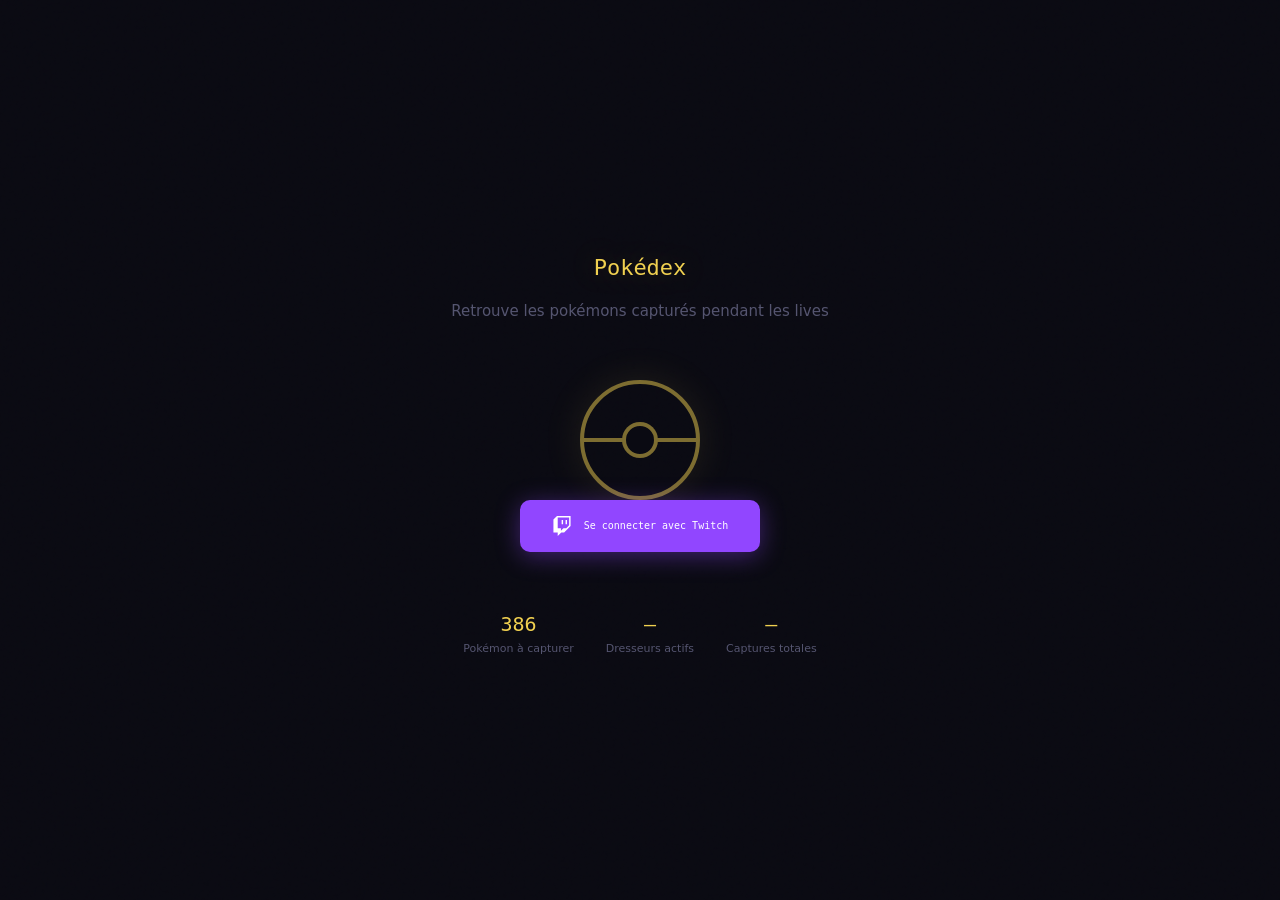
==== Pokedex/index.html @ dbf0b91d "feat: ajoute l'onglet Zarbidex Bouton `#pokédex-toggle-unown`, caché par défaut : `syncPokedexMode()" ====
<!DOCTYPE html>
<html lang="fr">
<head>
  <meta charset="UTF-8">
  <meta name="viewport" content="width=device-width, initial-scale=1.0">
  <meta http-equiv="Content-Security-Policy" content="
    default-src 'none';
    script-src 'self';
    style-src 'self' 'unsafe-inline' https://fonts.googleapis.com;
    font-src https://fonts.gstatic.com;
    img-src 'self' data: https://raw.githubusercontent.com https://archives.bulbagarden.net https://*.jtvnw.net;
    connect-src 'self' https://api.twitch.tv https://id.twitch.tv https://jgzjwhubabsnvccjzbau.supabase.co https://pokeapi.co;
    base-uri 'none';
    form-action 'none';
  ">
  <meta name="referrer" content="no-referrer">

  <title>PokéTwitch — Pokédex</title>
  <link href="https://fonts.googleapis.com/css2?family=Press+Start+2P&family=DM+Sans:wght@400;500;600&display=swap" rel="stylesheet">
  <link rel="stylesheet" href="pokedex.css">
</head>
<body>

  <!-- ─── LOADING ─────────────────────────────── -->
  <div id="loading" class="show">
    <div class="pokeball-deco"></div>
    <div class="loading-text">Chargement...</div>
  </div>

  <!-- ─── LANDING ─────────────────────────────── -->
  <div id="page-landing">
    <div class="landing-logo">Pokédex</div>
    <div class="landing-sub">Retrouve les pokémons capturés pendant les lives</div>
    <div class="pokeball-deco"></div>
    <a id="btn-login" href="#" class="btn-twitch">
      <svg viewBox="0 0 24 24" fill="currentColor"><path d="M11.571 4.714h1.715v5.143H11.57zm4.715 0H18v5.143h-1.714zM6 0L1.714 4.286v15.428h5.143V24l4.286-4.286h3.428L22.286 12V0zm14.571 11.143l-3.428 3.428h-3.429l-3 3v-3H6.857V1.714h13.714z"/></svg>
      Se connecter avec Twitch
    </a>
    <div class="landing-stats">
      <div class="stat-item"><span class="stat-num">386</span><div class="stat-label">Pokémon à capturer</div></div>
      <div class="stat-item"><span class="stat-num" id="stat-trainers">—</span><div class="stat-label">Dresseurs actifs</div></div>
      <div class="stat-item"><span class="stat-num" id="stat-captures">—</span><div class="stat-label">Captures totales</div></div>
    </div>
  </div>

  <!-- ─── POKÉDEX ──────────────────────────────── -->
  <div id="page-pokedex">

    <header class="header">
      <div class="header-inner">
        <nav class="header-nav">
          <button class="nav-btn" id="back-to-me-btn" style="display:none"> ← Mon Pokédex </button>
          <button class="nav-btn active" data-page="pokedex">Pokédex</button>
          <button class="nav-btn" data-page="communauté">Communauté</button>
          <button class="nav-btn" data-page="stats">Statistiques</button>
          <button class="nav-btn" data-page="classements">Classements</button>

          <button class="nav-btn" data-page="dresseurs">Dresseurs</button>
        </nav>
        <div class="header-user">
          <img class="header-avatar" id="user-avatar" src="" alt="">
          <span class="header-username" id="user-name"></span>
          <button class="btn-logout" id="btn-logout">Déconnexion</button>
        </div>
      </div>
    </header>

    <!-- Vue Pokédex -->
    <div id="view-pokedex">
      <div class="pokedex-view-toggle">
        <button class="toggle-btn active" id="pokédex-toggle-normal" data-toggle="normal">Pokédex</button>
        <button class="toggle-btn" id="pokédex-toggle-mega" data-toggle="mega">Megadex <img src="https://archives.bulbagarden.net/media/upload/c/cd/Mega_Evolution_key_stone_icon.png" alt="Keystone" class="keystone-icon" style="display:inline-block; width:16px; height:16px; margin-left:4px; vertical-align:middle;"></button>
        <!-- Révélé par syncPokedexMode() uniquement si le dresseur possède au moins un Zarbi.
             Le libellé est écrit en alphabet Zarbi, monté par renderUnownWords() ;
             aria-label porte le texte lisible pour les lecteurs d'écran. -->
        <button class="toggle-btn" id="pokédex-toggle-unown" data-toggle="unown" style="display:none"
                aria-label="Zarbidex" title="Zarbidex">
          <span class="unown-word" data-unown-word="zarbidex" aria-hidden="true"></span>
        </button>
      </div>
      <div class="progress-bar-wrap">
        <div class="progress-inner">
          <div class="progress-track"><div class="progress-fill" id="progress-fill" style="width:0%"></div></div>
          <span class="progress-count" id="progress-count">0 / 386</span>
          <button class="progress-toggle" id="progress-toggle" type="button" aria-expanded="false" title="Afficher le détail par génération"><span>Détails</span><i></i></button>
        </div>
        <div class="generation-progress-panel" id="generation-progress-panel" style="display:none"></div>
      </div>
      <div class="generation-filters">
        <div class="generation-filters-inner">
          <span class="generation-filter-label">Génération</span>
          <button class="gen-filter-btn active" data-gen-filter="all">Toutes</button>
          <button class="gen-filter-btn" data-gen-filter="1">Gen 1</button>
          <button class="gen-filter-btn" data-gen-filter="2">Gen 2</button>
          <button class="gen-filter-btn" data-gen-filter="3">Gen 3</button>
        </div>
      </div>
      <div class="filters">
        <div class="filters-inner">
          <button class="filter-btn active" data-filter="all">Tous</button>
          <button class="filter-btn" data-filter="captured">Capturés</button>
          <button class="filter-btn f-commun" data-filter="commun">★ Commun</button>
          <button class="filter-btn f-peucommun" data-filter="peuCommun">★★ Peu commun</button>
          <button class="filter-btn f-rare" data-filter="rare">★★★ Rare</button>
          <button class="filter-btn f-epique" data-filter="epique">★★★★ Épique</button>
          <button class="filter-btn f-fabuleux" data-filter="fabuleux">★★★★★ Fabuleux</button>
          <button class="filter-btn f-legendaire" data-filter="legendaire">★★★★★★ Légendaire</button>
          <button class="filter-btn f-shiny" data-filter="shiny">✨ Shiny</button>
          <input class="filter-search" id="filter-search" type="text" placeholder="Rechercher...">
        </div>
      </div>
      <div class="pokedex-grid" id="pokedex-grid"></div>
    </div>

    <!-- Vue Communauté -->
    <div id="view-community" style="display:none">

      <div class="progress-bar-wrap">
        <div class="progress-inner">
          <div class="progress-track"><div class="progress-fill" id="community-progress-fill" style="width:0%"></div></div>
          <span class="progress-count" id="community-progress-count">0 / 386</span>
          <button class="progress-toggle" id="community-progress-toggle" type="button" aria-expanded="false" title="Afficher le détail par génération"><span>Détails</span><i></i></button>
        </div>
        <div class="generation-progress-panel" id="community-generation-progress-panel" style="display:none"></div>
      </div>

      <div class="generation-filters">
        <div class="generation-filters-inner">
          <span class="generation-filter-label">Génération</span>
          <button class="gen-filter-btn active" data-community-gen="all">Toutes</button>
          <button class="gen-filter-btn" data-community-gen="1">Gen 1</button>
          <button class="gen-filter-btn" data-community-gen="2">Gen 2</button>
          <button class="gen-filter-btn" data-community-gen="3">Gen 3</button>
        </div>
      </div>

      <div class="filters">
        <div class="filters-inner">
          <button class="filter-btn active" data-community-filter="all">Tous</button>
          <button class="filter-btn" data-community-filter="captured">Capturés</button>
          <button class="filter-btn f-commun" data-community-filter="commun">★ Commun</button>
          <button class="filter-btn f-peucommun" data-community-filter="peuCommun">★★ Peu commun</button>
          <button class="filter-btn f-rare" data-community-filter="rare">★★★ Rare</button>
          <button class="filter-btn f-epique" data-community-filter="epique">★★★★ Épique</button>
          <button class="filter-btn f-fabuleux" data-community-filter="fabuleux">★★★★★ Fabuleux</button>
          <button class="filter-btn f-legendaire" data-community-filter="legendaire">★★★★★★ Légendaire</button>
          <button class="filter-btn f-shiny" data-community-filter="shiny">✨ Shiny</button>
          <input class="filter-search" id="community-filter-search" type="text" placeholder="Rechercher...">
        </div>
      </div>

      <div class="pokedex-grid" id="community-grid"></div>
    </div>

    <!-- Vue Stats -->
    <div id="view-stats" style="display:none">
      <div class="stats-dashboard">

        <!-- Ligne 1 : chiffres clés -->
        <div class="sdash-kpi-row">
          <div class="sdash-kpi" id="kpi-captured">
            <div class="sdash-kpi-num" id="kpi-captured-num">—</div>
            <div class="sdash-kpi-label">Pokémon capturés</div>
          </div>
          <div class="sdash-kpi" id="kpi-pct">
            <div class="sdash-kpi-num" id="kpi-pct-num">—</div>
            <div class="sdash-kpi-label">Pokedex</div>
          </div>
          <div class="sdash-kpi" id="kpi-shiny">
            <div class="sdash-kpi-num shiny-color" id="kpi-shiny-num">—</div>
            <div class="sdash-kpi-label">✨ Shinies</div>
          </div>
          <div class="sdash-kpi" id="kpi-trainers-dash">
            <div class="sdash-kpi-num" id="kpi-trainers-num">—</div>
            <div class="sdash-kpi-label">Dresseurs</div>
          </div>
        </div>

        <!-- Ligne 2 : répartition par rareté + pokémon les plus capturés -->
        <div class="sdash-row-2">

          <div class="sdash-panel">
            <div class="sdash-panel-header">
              <div class="sdash-panel-title">Pokémon capturés par la communauté</div>
              <div class="sdash-gen-tabs">
                <button class="sdash-gen-tab active" data-rarity-gen="all">Tous</button>
                <button class="sdash-gen-tab" data-rarity-gen="1">Gen 1</button>
                <button class="sdash-gen-tab" data-rarity-gen="2">Gen 2</button>
                <button class="sdash-gen-tab" data-rarity-gen="3">Gen 3</button>
              </div>
            </div>
            <div class="sdash-rarity-list" id="sdash-rarity-list"></div>
          </div>

          <div class="sdash-panel">
            <div class="sdash-panel-header">
              <div class="sdash-panel-title">Pokémon les plus capturés</div>
              <div class="sdash-gen-tabs">
                <button class="sdash-gen-tab active" data-top-gen="all">Tous</button>
                <button class="sdash-gen-tab" data-top-gen="1">Gen 1</button>
                <button class="sdash-gen-tab" data-top-gen="2">Gen 2</button>
                <button class="sdash-gen-tab" data-top-gen="3">Gen 3</button>
              </div>
            </div>
            <div class="sdash-top-list" id="sdash-top-pokemon"></div>
          </div>
        </div>
        <!-- Ligne 3 : progression par génération -->
        <div class="sdash-panel sdash-panel-full">
          <div class="sdash-panel-title">Progression de la communauté</div>
          <div class="sdash-gen-bars" id="sdash-gen-bars"></div>
        </div>

      </div>
    </div>

    <!-- Vue Classements -->
    <div id="view-rank" style="display:none">
      <div class="stats-page">
        <div class="ranking-section">
          <div class="ranking-header">
            <h2 class="ranking-title">Complétion</h2>
            <div class="rank-tab" aria-label="Filtrer le classement par génération">
              <button class="rank-tab-btn active" data-stats-gen="all">Total</button>
              <button class="rank-tab-btn" data-stats-gen="1">Gen 1</button>
              <button class="rank-tab-btn" data-stats-gen="2">Gen 2</button>
              <button class="rank-tab-btn" data-stats-gen="3">Gen 3</button>
            </div>
          </div>
          <div class="ranking-list" id="rank-completion"></div>
        </div>
        <div class="ranking-section">
          <div class="ranking-header">
            <h2 class="ranking-title">Meilleurs dresseurs</h2>
            <div class="rank-tab" aria-label="Filtrer les meilleurs dresseurs par génération">
              <button class="rank-tab-btn active" data-first-gen="all">Total</button>
              <button class="rank-tab-btn" data-first-gen="1">Gen 1</button>
              <button class="rank-tab-btn" data-first-gen="2">Gen 2</button>
              <button class="rank-tab-btn" data-first-gen="3">Gen 3</button>
            </div>
          </div>
          <div class="ranking-list" id="sdash-first-capturers"></div>
        </div>
      </div>
    </div>

    <!-- Vue Dresseurs -->
    <div id="view-admin" style="display:none">
      <div class="admin-page">
        <h2 class="ranking-title">Dresseurs</h2>
        <input class="admin-search" id="admin-search" type="text" placeholder="Rechercher un dresseur...">
        <div class="admin-topbar">
          <div class="admin-current" id="admin-current"></div>
        </div>
        <div class="admin-list" id="admin-list"></div>
      </div>
    </div>

  </div>

  <!-- ─── MODAL ────────────────────────────────── -->
  <div class="modal-overlay" id="modal-overlay">
    <div class="modal">
      <button class="modal-close" id="modal-close">✕</button>
      <img class="modal-sprite" id="modal-sprite" src="" alt="">
      <div class="modal-name" id="modal-name"></div>
      <div class="modal-number" id="modal-number"></div>
      <div class="modal-badges" id="modal-badges"></div>
      <div id="modal-info"></div>
    </div>
  </div>

  <script src="pokedex.js"></script>
</body>
</html>
---- Pokedex/pokedex.css ----
/* ════════════════════════════════════════════════
   VARIABLES & RESET
════════════════════════════════════════════════ */
@import url('https://fonts.googleapis.com/css2?family=Press+Start+2P&family=DM+Sans:wght@400;500;600;700&display=swap');

:root {
  --bg:             #0a0a12;
  --bg2:            #111120;
  --bg3:            #1a1a2e;
  --border:         rgba(240,208,80,0.15);
  --gold:           #f0d050;
  --gold-dim:       rgba(240,208,80,0.5);
  --text:           #e8e8f0;
  --muted:          #555570;
  --commun:         #ffffff;
  --peucommun:      #6dff6d;
  --rare:           #6db5ff;
  --epique:         #e040fb;
  --fabuleux:       #fa73ff;
  --legendaire:     #ffd700;
  --shiny:          #00e5ff;
  --card-size:      96px;
  --radius:         10px;

  /* Glows par tier */
  --glow-commun:    0 0 8px rgba(240,240,240,0.08);
  --glow-peucommun: 0 0 12px rgba(109,255,109,0.25);
  --glow-rare:      0 0 14px rgba(109,181,255,0.3);
  --glow-epique:    0 0 18px rgba(224,64,251,0.35);
  --glow-fabuleux:  0 0 22px rgba(250,115,255,0.4);
  --glow-legendaire:0 0 26px rgba(240,208,80,0.5);
  --glow-shiny:     0 0 16px rgba(0,229,255,0.35);

  --header-height:  64px;
  --ease-out:       cubic-bezier(0.22, 1, 0.36, 1);
  --ease-spring:    cubic-bezier(0.34, 1.56, 0.64, 1);
}

* { margin: 0; padding: 0; box-sizing: border-box; }

html { scroll-behavior: smooth; }

body {
  background: var(--bg);
  color: var(--text);
  font-family: 'DM Sans', system-ui, -apple-system, sans-serif;
  min-height: 100vh;
  overflow-x: hidden;
  -webkit-font-smoothing: antialiased;
  -moz-osx-font-smoothing: grayscale;
}

/* Texture noisette */
body::before {
  content: '';
  position: fixed;
  inset: 0;
  background-image: url("data:image/svg+xml,%3Csvg viewBox='0 0 256 256' xmlns='http://www.w3.org/2000/svg'%3E%3Cfilter id='n'%3E%3CfeTurbulence type='fractalNoise' baseFrequency='0.9' numOctaves='4' stitchTiles='stitch'/%3E%3C/filter%3E%3Crect width='100%25' height='100%25' filter='url(%23n)' opacity='0.04'/%3E%3C/svg%3E");
  pointer-events: none;
  z-index: 0;
  mix-blend-mode: overlay;
}

/* ─── Scrollbar personalisée ──────────────────── */
::-webkit-scrollbar { width: 8px; height: 8px; }
::-webkit-scrollbar-track { background: var(--bg); border-radius: 4px; }
::-webkit-scrollbar-thumb { background: var(--muted); border-radius: 4px; border: 2px solid var(--bg); }
::-webkit-scrollbar-thumb:hover { background: var(--gold-dim); }

/* ════════════════════════════════════════════════
   LOADING
════════════════════════════════════════════════ */
#loading {
  display: none;
  position: fixed;
  inset: 0;
  background: var(--bg);
  z-index: 300;
  align-items: center;
  justify-content: center;
  flex-direction: column;
  gap: 32px;
}
#loading.show { display: flex; }

.loading-text {
  font-family: 'Press Start 2P', monospace;
  font-size: 10px;
  color: var(--gold);
  letter-spacing: 2px;
  animation: blink 1.4s steps(1) infinite;
}

@keyframes blink {
  0%,100% { opacity: 1; }
  50%      { opacity: 0; }
}

/* ════════════════════════════════════════════════
   POKEBALL DÉCO (améliorée)
════════════════════════════════════════════════ */
.pokeball-deco {
  width: 120px;
  height: 120px;
  border-radius: 50%;
  border: 4px solid var(--gold-dim);
  position: relative;
  margin: 0 auto;
  box-shadow: 0 0 40px rgba(240,208,80,0.1);
}
.pokeball-deco::before {
  content: '';
  position: absolute;
  top: 50%; left: 0; right: 0;
  height: 4px;
  background: var(--gold-dim);
  transform: translateY(-50%);
}
.pokeball-deco::after {
  content: '';
  position: absolute;
  top: 50%; left: 50%;
  transform: translate(-50%, -50%);
  width: 28px; height: 28px;
  border-radius: 50%;
  background: var(--bg);
  border: 4px solid var(--gold-dim);
  transition: background .3s;
}

/* Pokeball animée dans le loading */
#loading .pokeball-deco {
  animation: spinSlow 2s ease-in-out infinite, pokeballBounce 1.5s ease-in-out infinite;
}
#loading .pokeball-deco::after {
  animation: btnPulse .6s ease-in-out infinite alternate;
}

@keyframes spinSlow {
  0%,100% { transform: rotate(0deg); }
  50%      { transform: rotate(360deg); }
}
@keyframes pokeballBounce {
  0%,100% { transform: translateY(0); }
  50%      { transform: translateY(-10px); }
}
@keyframes btnPulse {
  from { background: var(--bg); border-color: var(--gold); }
  to   { background: var(--gold); border-color: var(--gold); }
}

/* ════════════════════════════════════════════════
   LANDING
════════════════════════════════════════════════ */
#page-landing {
  min-height: 100vh;
  display: flex;
  flex-direction: column;
  align-items: center;
  justify-content: center;
  position: relative;
  padding: 40px 20px;
}

.landing-logo {
  font-family: 'Press Start 2P', monospace;
  font-size: clamp(14px, 3vw, 22px);
  color: var(--gold);
  text-align: center;
  line-height: 2;
  margin-bottom: 12px;
  position: relative;
  text-shadow: 0 0 30px rgba(240,208,80,0.3);
  animation: logoFloat 4s ease-in-out infinite;
}

@keyframes logoFloat {
  0%,100% { transform: translateY(0); }
  50%      { transform: translateY(-6px); }
}

.landing-sub {
  font-size: 15px;
  color: var(--muted);
  text-align: center;
  margin-bottom: 60px;
  position: relative;
}

.btn-twitch {
  display: inline-flex;
  align-items: center;
  gap: 12px;
  padding: 16px 32px;
  background: #9146ff;
  color: #fff;
  border: none;
  border-radius: var(--radius);
  font-family: 'Press Start 2P', monospace;
  font-size: 10px;
  cursor: pointer;
  text-decoration: none;
  position: relative;
  transition: transform .15s, box-shadow .15s;
  box-shadow: 0 4px 24px rgba(145,70,255,0.4);
}
.btn-twitch:hover {
  transform: translateY(-2px);
  box-shadow: 0 8px 32px rgba(145,70,255,0.6);
}
.btn-twitch svg { width: 20px; height: 20px; flex-shrink: 0; }

.landing-stats {
  display: flex;
  gap: 32px;
  margin-top: 60px;
  position: relative;
}
.stat-item { text-align: center; }
.stat-num {
  font-family: 'Press Start 2P', monospace;
  font-size: 20px;
  color: var(--gold);
  display: block;
}
.stat-label {
  font-size: 11px;
  color: var(--muted);
  margin-top: 6px;
}

/* ════════════════════════════════════════════════
   POKEBEX PAGE
════════════════════════════════════════════════ */
#page-pokedex { display: none; min-height: 100vh; animation: fadeInPage .4s ease-out; }
@keyframes fadeInPage { from { opacity:0; transform: translateY(6px); } to { opacity:1; transform: translateY(0); } }

/* ─── Header ─────────────────────────────────── */
.header {
  background: rgba(10,10,18,0.95);
  border-bottom: 1px solid var(--border);
  backdrop-filter: blur(12px) saturate(1.2);
  -webkit-backdrop-filter: blur(12px) saturate(1.2);
  position: sticky;
  top: 0;
  z-index: 100;
  padding: 0 24px;
  transition: box-shadow .3s;
}
.header.scrolled { box-shadow: 0 4px 24px rgba(0,0,0,0.4); }
.header-inner {
  max-width: 1400px;
  margin: 0 auto;
  display: flex;
  align-items: center;
  gap: 12px;
  height: var(--header-height);
}

/* Logo/home */
.header-logo {
  font-family: 'Press Start 2P', monospace;
  font-size: 8px;
  color: var(--gold);
  white-space: nowrap;
  cursor: pointer;
  padding: 8px 0;
  transition: opacity .2s;
}
.header-logo:hover { opacity: .8; }

/* Nav */
.header-nav {
  display: flex;
  gap: 4px;
  margin: 0 auto;
}
.nav-btn {
  background: none;
  border: none;
  color: var(--muted);
  font-family: 'Press Start 2P', monospace;
  font-size: 7.5px;
  letter-spacing: 0.4px;
  padding: 8px 14px;
  border-radius: var(--radius);
  cursor: pointer;
  transition: color .15s, background .15s, box-shadow .15s;
  position: relative;
  white-space: nowrap;
}
.nav-btn:hover { color: var(--text); background: rgba(255,255,255,0.03); }
.nav-btn.active {
  color: var(--gold);
  background: rgba(240,208,80,0.06);
  box-shadow: 0 0 0 1px rgba(240,208,80,0.15);
}
.nav-btn#back-to-me-btn {
  color: var(--text);
  border: 1px dashed rgba(255,255,255,0.1);
  padding: 7px 12px;
}
.nav-btn#back-to-me-btn:hover { border-style: solid; border-color: var(--gold-dim); }

/* User */
.header-user {
  display: flex;
  align-items: center;
  gap: 10px;
  margin-left: auto;
}
.header-avatar {
  width: 32px; height: 32px;
  border-radius: 50%;
  border: 2px solid var(--gold-dim);
  transition: border-color .2s, box-shadow .2s;
}
.header-avatar:hover { border-color: var(--gold); box-shadow: 0 0 8px var(--gold-dim); }
.header-username {
  font-family: 'Press Start 2P', monospace;
  font-size: 7.5px;
  color: var(--text);
  max-width: 140px;
  overflow: hidden;
  text-overflow: ellipsis;
  white-space: nowrap;
}
.btn-logout {
  background: none;
  border: 1px solid rgba(255,255,255,0.1);
  color: var(--muted);
  padding: 5px 10px;
  border-radius: 4px;
  font-size: 11px;
  cursor: pointer;
  transition: all .2s;
  font-family: 'DM Sans', sans-serif;
}
.btn-logout:hover { border-color: rgba(255,255,255,0.25); color: var(--text); }

/* ─── Pokédex Toggle ──────────────────────────── */
.pokedex-view-toggle {
  display: flex;
  gap: 8px;
  padding: 16px 24px 0;
  justify-content: center;
}

.toggle-btn {
  padding: 8px 20px;
  background: var(--bg2);
  border: 1px solid rgba(240,208,80,0.2);
  border-radius: 8px;
  color: var(--muted);
  font-size: 13px;
  font-weight: 500;
  cursor: pointer;
  transition: all .2s;
}

.toggle-btn:hover {
  border-color: rgba(240,208,80,0.4);
  color: var(--text);
}

.toggle-btn.active {
  background: rgba(240,208,80,0.1);
  border-color: var(--gold);
  color: var(--gold);
  box-shadow: 0 0 12px rgba(240,208,80,0.1);
}

/* ─── Progress ───────────────────────────────── */
.progress-bar-wrap {
  background: var(--bg2);
  border-bottom: 1px solid var(--border);
  padding: 14px 24px;
}
.progress-inner {
  max-width: 1400px;
  margin: 0 auto;
  display: flex;
  align-items: center;
  gap: 16px;
}
.progress-track {
  flex: 1;
  height: 8px;
  background: var(--bg3);
  border-radius: 4px;
  overflow: hidden;
  border: 1px solid rgba(255,255,255,0.04);
}
.progress-fill {
  height: 100%;
  background: linear-gradient(90deg, var(--gold), #ffaa00);
  border-radius: 4px;
  transition: width .8s var(--ease-out);
}
.progress-fill.shiny-grad {
  background: linear-gradient(90deg, #00e5ff, var(--gold), #ffaa00);
  background-size: 200% 100%;
  animation: shimmerBar 2s linear infinite;
}
@keyframes shimmerBar {
  0% { background-position: 200% 0; }
  100% { background-position: -200% 0; }
}
.progress-count {
  font-family: 'Press Start 2P', monospace;
  font-size: 7px;
  color: var(--muted);
  white-space: nowrap;
}

/* ─── Filters ────────────────────────────────── */
.filters {
  padding: 12px 24px;
  background: var(--bg);
  border-bottom: 1px solid var(--border);
  position: sticky;
  top: var(--header-height);
  z-index: 90;
}
.filters-inner {
  max-width: 1400px;
  margin: 0 auto;
  display: flex;
  align-items: center;
  gap: 8px;
  overflow-x: auto;
  -webkit-overflow-scrolling: touch;
  scrollbar-width: none;
  padding-bottom: 2px;
}
.filters-inner::-webkit-scrollbar { display: none; }

.filter-btn {
  padding: 6px 14px;
  border-radius: 999px;
  border: 1px solid rgba(255,255,255,0.06);
  background: none;
  color: var(--muted);
  font-size: 11px;
  cursor: pointer;
  transition: all .2s;
  font-family: 'DM Sans', sans-serif;
  white-space: nowrap;
  flex-shrink: 0;
  font-weight: 500;
}
.filter-btn:hover { border-color: rgba(255,255,255,0.15); color: var(--text); }
.filter-btn.active { border-color: var(--gold); color: var(--gold); background: rgba(240,208,80,0.06); }
.filter-btn.f-commun.active     { border-color: var(--commun);     color: var(--commun);     background: rgba(255,255,255,0.06); }
.filter-btn.f-peucommun.active  { border-color: var(--peucommun);  color: var(--peucommun);  background: rgba(76,175,80,0.06); }
.filter-btn.f-rare.active       { border-color: var(--rare);       color: var(--rare);       background: rgba(33,150,243,0.06); }
.filter-btn.f-epique.active     { border-color: var(--epique);     color: var(--epique);     background: rgba(224,64,251,0.06); }
.filter-btn.f-fabuleux.active   { border-color: var(--fabuleux);  color: var(--fabuleux);  background: rgba(250,115,255,0.06); }
.filter-btn.f-legendaire.active { border-color: var(--legendaire); color: var(--legendaire); background: rgba(240,208,80,0.06); }
.filter-btn.f-shiny.active      { border-color: var(--shiny);      color: var(--shiny);      background: rgba(0,229,255,0.06); box-shadow: 0 0 10px rgba(0,229,255,0.15); }

.filter-search {
  margin-left: auto;
  background: var(--bg2);
  border: 1px solid rgba(255,255,255,0.06);
  color: var(--text);
  padding: 7px 14px;
  border-radius: 999px;
  font-size: 13px;
  font-family: 'DM Sans', sans-serif;
  outline: none;
  width: 200px;
  transition: border-color .2s, box-shadow .2s;
  flex-shrink: 0;
}
.filter-search:focus { border-color: var(--gold-dim); box-shadow: 0 0 0 3px rgba(240,208,80,0.08); }
.filter-search::placeholder { color: var(--muted); }

/* ─── Grid ───────────────────────────────────── */
.pokedex-grid {
  max-width: 1400px;
  margin: 24px auto;
  padding: 0 24px 80px;
  display: grid;
  grid-template-columns: 1fr;
}

/* ─── Card ───────────────────────────────────── */
.poke-card {
  background: var(--bg2);
  border: 1px solid rgba(255,255,255,0.04);
  border-radius: var(--radius);
  padding: 10px 8px 8px;
  display: flex;
  flex-direction: column;
  align-items: center;
  gap: 5px;
  cursor: pointer;
  transition: transform .25s var(--ease-spring), border-color .25s, box-shadow .25s;
  position: relative;
  overflow: hidden;
  will-change: transform;
}
.poke-card::before {
  content:'';
  position: absolute;
  inset: 1px;
  border-radius: 8px;
  opacity: 0;
  transition: opacity .3s;
  pointer-events: none;
}
.poke-card:hover {
  transform: translateY(-5px) scale(1.02);
  border-color: rgba(240,208,80,0.2);
  box-shadow: 0 12px 32px rgba(0,0,0,0.4), 0 0 40px rgba(240,208,80,0.05);
}
.poke-card.captured:hover { border-color: var(--gold-dim); box-shadow: 0 12px 32px rgba(0,0,0,0.45), 0 0 40px rgba(240,208,80,0.08); }

/* Tier-specific glows */
.poke-card.r-commun:hover         { box-shadow: 0 12px 32px rgba(0,0,0,0.45), var(--glow-commun); }
.poke-card.r-peuCommun:hover      { box-shadow: 0 12px 32px rgba(0,0,0,0.45), var(--glow-peucommun); border-color: rgba(109,255,109,0.3); }
.poke-card.r-rare:hover           { box-shadow: 0 12px 32px rgba(0,0,0,0.45), var(--glow-rare); border-color: rgba(109,181,255,0.3); }
.poke-card.r-epique:hover         { box-shadow: 0 12px 32px rgba(0,0,0,0.45), var(--glow-epique); border-color: rgba(224,64,251,0.35); }
.poke-card.r-fabuleux:hover       { box-shadow: 0 12px 32px rgba(0,0,0,0.45), var(--glow-fabuleux); border-color: rgba(250,115,255,0.35); }
.poke-card.r-legendaire:hover     { box-shadow: 0 12px 32px rgba(0,0,0,0.45), var(--glow-legendaire); border-color: rgba(240,208,80,0.35); }
/* ── Aura Shiny ──────────────────────────────── */
.poke-card.shiny-card {
  border: 1px solid rgba(0, 229, 255, 0.3) !important;
  box-shadow: 0 0 18px rgba(0, 229, 255, 0.12);
  position: relative;
}
.poke-card.shiny-card::after {
  content: '';
  position: absolute;
  inset: -1px;
  border-radius: var(--radius);
  background: linear-gradient(145deg, rgba(0,229,255,0.06) 0%, transparent 55%);
  pointer-events: none;
}
.poke-card.shiny-card:hover { box-shadow: 0 12px 32px rgba(0,0,0,0.45), var(--glow-shiny); border-color: rgba(0,229,255,0.5) !important; }

/* ── Aura Mega ────────────────────────────── */
.poke-card.mega-card {
  border: 1px solid rgba(160, 80, 255, 0.3) !important;
  box-shadow: 0 0 18px rgba(160, 80, 255, 0.12);
  position: relative;
}
.poke-card.mega-card::after {
  content: '';
  position: absolute;
  inset: -1px;
  border-radius: var(--radius);
  background: linear-gradient(145deg, rgba(160,80,255,0.06) 0%, transparent 55%);
  pointer-events: none;
}
.poke-card.mega-card:hover { box-shadow: 0 12px 32px rgba(0,0,0,0.45), 0 0 16px rgba(160,80,255,0.35); border-color: rgba(160,80,255,0.5) !important; }

/* Sprite */
.poke-sprite-wrap {
  width: var(--card-size);
  height: var(--card-size);
  display: flex;
  align-items: center;
  justify-content: center;
  position: relative;
}
.poke-sprite {
  width: 100%; height: 100%;
  object-fit: contain;
  transition: filter .3s, transform .3s var(--ease-spring);
  -webkit-user-drag: none;
  user-select: none;
}
.poke-card:not(.captured) .poke-sprite {
  filter: brightness(0) opacity(0.2);
}
.poke-card.captured .poke-sprite {
  filter: drop-shadow(0 2px 8px rgba(0,0,0,0.5));
}
.poke-card:hover .poke-sprite { transform: scale(1.08); }


.poke-number {
  font-family: 'Press Start 2P', monospace;
  font-size: 6.5px;
  color: var(--muted);
  letter-spacing: 1px;
}
.poke-name {
  font-size: 11px;
  font-weight: 600;
  color: var(--text);
  text-align: center;
  white-space: nowrap;
  overflow: hidden;
  text-overflow: ellipsis;
  width: 100%;
  padding: 0 4px;
}
.poke-card:not(.captured) .poke-name { color: var(--muted); font-style: italic; }

.poke-date {
  font-size: 9px;
  color: var(--muted);
  text-align: center;
  letter-spacing: .2px;
}

/* ─── Badges Mega/Shiny ──────────────────────── */
.poke-badges {
  display: flex;
  align-items: center;
  gap: 4px;
  margin-top: 2px;
  min-height: 18px;
  justify-content: center;
}

.poke-badge {
  font-size: 10px;
  padding: 2px 6px;
  border-radius: 3px;
  font-weight: 500;
  white-space: nowrap;
}

.poke-badge.mega-badge {
  background: rgba(160, 80, 255, 0.25);
  color: #d8a7ff;
  border: 1px solid rgba(160, 80, 255, 0.4);
}

.poke-badge.shiny-badge {
  background: rgba(0, 229, 255, 0.25);
  color: #7ffbff;
  border: 1px solid rgba(0, 229, 255, 0.4);
}

/* ─── Modal ──────────────────────────────────── */
.modal-overlay {
  position: fixed;
  inset: 0;
  background: rgba(0,0,0,0.75);
  backdrop-filter: blur(8px) saturate(0.8);
  -webkit-backdrop-filter: blur(8px) saturate(0.8);
  z-index: 200;
  display: flex;
  align-items: center;
  justify-content: center;
  opacity: 0;
  pointer-events: none;
  transition: opacity .25s ease-out;
  padding: 24px;
}
.modal-overlay.open {
  opacity: 1;
  pointer-events: all;
}
.modal {
  background: linear-gradient(180deg, var(--bg2), var(--bg3));
  border: 1px solid var(--border);
  border-radius: 16px;
  padding: 32px;
  width: 380px;
  max-width: 90vw;
  max-height: 85vh;
  overflow-y: auto;
  transform: scale(0.92) translateY(20px);
  transition: transform .35s var(--ease-spring);
  position: relative;
  box-shadow:
    0 24px 64px rgba(0,0,0,0.6),
    0 0 0 1px rgba(240,208,80,0.08);
}
.modal-overlay.open .modal { transform: scale(1) translateY(0); }

.modal-close {
  position: absolute;
  top: 14px; right: 14px;
  width: 32px; height: 32px;
  display: flex;
  align-items: center;
  justify-content: center;
  background: rgba(255,255,255,0.04);
  border: 1px solid rgba(255,255,255,0.08);
  border-radius: 8px;
  color: var(--muted);
  font-size: 16px;
  cursor: pointer;
  transition: all .15s;
  font-family: 'DM Sans', sans-serif;
  line-height: 1;
}
.modal-close:hover { color: var(--text); background: rgba(255,255,255,0.08); border-color: rgba(255,255,255,0.15); }

.modal-sprite {
  width: 160px; height: 160px;
  object-fit: contain;
  display: block;
  margin: 0 auto 16px;
  filter: drop-shadow(0 4px 16px rgba(0,0,0,0.6));
}
.modal-sprite.silhouette { filter: brightness(0) opacity(0.2); }

.modal-name {
  font-family: 'Press Start 2P', monospace;
  font-size: 12px;
  color: var(--gold);
  text-align: center;
  margin-bottom: 6px;
  line-height: 1.6;
}
.modal-number {
  font-size: 11px;
  color: var(--muted);
  text-align: center;
  margin-bottom: 16px;
  letter-spacing: 1px;
}
.modal-badges {
  display: flex;
  gap: 8px;
  justify-content: center;
  flex-wrap: wrap;
  margin-bottom: 20px;
}
.modal-badge {
  padding: 5px 12px;
  border-radius: 6px;
  font-size: 10px;
  font-family: 'Press Start 2P', monospace;
  letter-spacing: .3px;
}
/* Modal badge tiers — replaces inline styles in JS */
.modal-badge-commun     { background: #ffffff22; color: #ffffff; border: 1px solid #ffffff44; }
.modal-badge-peuCommun  { background: #4caf5022; color: #4caf50; border: 1px solid #4caf5044; }
.modal-badge-rare       { background: #2196f322; color: #2196f3; border: 1px solid #2196f344; }
.modal-badge-epique     { background: #e040fb22; color: #e040fb; border: 1px solid #e040fb44; }
.modal-badge-fabuleux   { background: #fa73ff22; color: #fa73ff; border: 1px solid #fa73ff44; }
.modal-badge-legendaire { background: #f0d05022; color: #f0d050; border: 1px solid #f0d05044; }

/* Shiny badge in modal */
.modal-badge-shiny {
  background: rgba(0,229,255,0.1);
  color: #00e5ff;
  border: 1px solid rgba(0,229,255,0.3);
}

/* Mega badge in modal */
.modal-badge-mega {
  background: rgba(160,80,255,0.1);
  color: #d8a7ff;
  border: 1px solid rgba(160,80,255,0.3);
}

/* Card keyboard focus */
.poke-card:focus-visible {
  outline: 2px solid var(--gold);
  outline-offset: 2px;
  transform: translateY(-5px) scale(1.02);
}

.modal-date { text-align: center; font-size: 12px; color: var(--muted); }
.modal-not-captured {
  text-align: center;
  font-family: 'Press Start 2P', monospace;
  font-size: 8px;
  color: var(--muted);
  line-height: 2.5;
  padding: 8px 0;
}

/* ─── Responsive ─────────────────────────────── */
@media (max-width: 600px) {
  :root { --card-size: 80px; }
  .header, .filters, .progress-bar-wrap { padding-left: 16px; padding-right: 16px; }
  .pokedex-grid { padding: 0 16px 60px; gap: 8px; }
  .filter-search { width: 140px; }
}

/* ─── Nav ────────────────────────────────────── */
.header-nav {
  display: flex;
  gap: 2px;
  margin: 0 auto;
  flex: 1;
  justify-content: center;
}

/* ─── Stats page ─────────────────────────────── */
.stats-page {
  max-width: 980px;
  margin: 40px auto;
  padding: 0 32px 80px;
  display: grid;
  grid-template-columns: 1fr;
  gap: 24px;
}
.ranking-section {
  background: var(--bg2);
  border: 1px solid var(--border);
  border-radius: var(--radius);
  padding: 24px;
}
.ranking-header {
  display: flex;
  align-items: center;
  justify-content: space-between;
  gap: 14px;
  margin-bottom: 20px;
  flex-wrap: wrap;
}
.ranking-header .ranking-title { margin-bottom: 0; }
.ranking-title {
  font-family: 'Press Start 2P', monospace;
  font-size: 9px;
  color: var(--gold);
  margin-bottom: 20px;
  line-height: 1.8;
}
.ranking-row {
  display: flex;
  align-items: center;
  gap: 12px;
  padding: 10px 0;
  border-bottom: 1px solid var(--border);
  transition: background .15s, border-color .15s;
  border-radius: 6px;
}
.ranking-row:last-child { border-bottom: none; }
.rank-pos {
  font-family: 'Press Start 2P', monospace;
  font-size: 9px;
  color: var(--muted);
  width: 24px;
  text-align: center;
  flex-shrink: 0;
}
.rank-pos.gold   { color: #ffd700; }
.rank-pos.silver { color: #c0c0c0; }
.rank-pos.bronze { color: #cd7f32; }
.rank-name {
  flex: 1;
  font-size: 13px;
  font-weight: 600;
  color: var(--text);
  white-space: nowrap;
  overflow: hidden;
  text-overflow: ellipsis;
}
.rank-value {
  font-family: 'Press Start 2P', monospace;
  font-size: 9px;
  color: var(--gold);
  flex-shrink: 0;
}

/* ════════════════════════════════════════════════
   STATS
════════════════════════════════════════════════ */

.ranking-section { overflow: hidden; }
.ranking-list { min-height: 260px; }

.stats-loading,
.stats-empty {
  text-align: center;
  color: var(--muted);
  font-family: 'Press Start 2P', monospace;
  font-size: 8px;
  line-height: 2;
  padding: 42px 0;
}

.podium {
  display: flex;
  align-items: flex-end;
  justify-content: center;
  gap: 16px;
  margin: 12px 0 32px;
}

.podium-card {
  width: 132px;
  min-height: 196px;
  background:
    radial-gradient(circle at top, rgba(240,208,80,0.14), transparent 58%),
    linear-gradient(180deg, rgba(255,255,255,0.06), rgba(255,255,255,0.015));
  border: 1px solid var(--border);
  border-radius: 16px;
  padding: 16px 12px 14px;
  text-align: center;
  position: relative;
  box-shadow: 0 12px 32px rgba(0,0,0,0.36);
  transition: transform .2s var(--ease-spring), box-shadow .2s;
}
.podium-card:hover { transform: translateY(-3px); }

.podium-1 {
  width: 158px;
  min-height: 230px;
  padding-top: 18px;
  transform: translateY(-10px);
  border-color: rgba(240,208,80,0.62);
  box-shadow: 0 0 34px rgba(240,208,80,0.18), 0 14px 34px rgba(0,0,0,0.42);
}
.podium-1:hover { transform: translateY(-13px); }

.podium-2 { border-color: rgba(192,192,192,0.4); }
.podium-3 { border-color: rgba(205,127,50,0.4); }

.podium-rank {
  font-size: 22px;
  line-height: 1;
  margin-bottom: 12px;
  font-family: 'Press Start 2P', monospace;
  color: var(--gold);
}
.podium-2 .podium-rank { color: #c0c0c0; }
.podium-3 .podium-rank { color: #cd7f32; }

.podium-avatar {
  width: 62px;
  height: 62px;
  border-radius: 50%;
  object-fit: cover;
  display: inline-flex;
  align-items: center;
  justify-content: center;
  background: var(--bg3);
  border: 2px solid var(--gold-dim);
  margin-bottom: 12px;
  color: var(--gold);
  font-family: 'Press Start 2P', monospace;
  font-size: 18px;
}
.podium-1 .podium-avatar {
  width: 78px; height: 78px;
  border-color: var(--gold);
  box-shadow: 0 0 22px rgba(240,208,80,0.24);
}
.podium-name {
  font-size: 13px;
  font-weight: 800;
  color: var(--text);
  white-space: nowrap;
  overflow: hidden;
  text-overflow: ellipsis;
}
.podium-score {
  font-family: 'Press Start 2P', monospace;
  font-size: 8px;
  color: var(--gold);
  margin-top: 10px;
}
.podium-percent {
  font-size: 11px;
  color: var(--muted);
  margin-top: 6px;
}

.ranking-rest { margin-top: 10px; }
.ranking-rest .ranking-row {
  background: rgba(255,255,255,0.025);
  border: 1px solid rgba(240,208,80,0.08);
  border-radius: 10px;
  margin-bottom: 8px;
  padding: 10px 12px;
  transition: border-color .15s, background .15s;
}
.ranking-rest .ranking-row:last-child { margin-bottom: 0; }
.ranking-rest .ranking-row:hover { background: rgba(255,255,255,0.04); }

.rank-avatar {
  width: 28px; height: 28px;
  border-radius: 50%;
  border: 1px solid var(--border);
  flex-shrink: 0;
  object-fit: cover;
  display: inline-flex;
  align-items: center;
  justify-content: center;
  background: var(--bg3);
  color: var(--gold);
  font-family: 'Press Start 2P', monospace;
  font-size: 10px;
}

@media (max-width: 720px) {
  .stats-page { grid-template-columns: 1fr; padding-left: 16px; padding-right: 16px; }
  .podium { gap: 8px; }
  .podium-card { width: 30%; min-height: 178px; padding: 12px 8px; }
  .podium-1 { width: 34%; min-height: 208px; }
  .podium-avatar { width: 52px; height: 52px; }
  .podium-1 .podium-avatar { width: 66px; height: 66px; }
  .podium-name { font-size: 11px; }
}

/* ════════════════════════════════════════════════
   ADMIN
════════════════════════════════════════════════ */

.admin-page {
  max-width: 900px;
  margin: 40px auto;
  padding: 0 32px 80px;
}

.admin-search {
  width: 100%;
  background: var(--bg2);
  border: 1px solid rgba(255,255,255,0.06);
  color: var(--text);
  padding: 12px 16px;
  border-radius: var(--radius);
  font-size: 14px;
  font-family: 'DM Sans', sans-serif;
  outline: none;
  margin-bottom: 16px;
  transition: border-color .2s, box-shadow .2s;

}
.admin-search:focus { border-color: var(--gold-dim); box-shadow: 0 0 0 3px rgba(240,208,80,0.06); }

.admin-current {
  color: var(--muted);
  font-size: 13px;
  margin-bottom: 16px;
}
.admin-current strong { color: var(--gold); }

.admin-list {
  display: flex;
  flex-direction: column;
  gap: 8px;
}

.admin-user-row {
  width: 100%;
  display: grid;
  grid-template-columns: 1fr 1fr auto;
  gap: 12px;
  align-items: center;
  background: var(--bg2);
  border: 1px solid var(--border);
hyphens: auto;
  color: var(--text);
  border-radius: var(--radius);
  padding: 12px 14px;
  cursor: pointer;
  text-align: left;
  transition: all .15s;
}
.admin-user-row:hover {
  border-color: var(--gold-dim);
  background: rgba(240,208,80,0.06);
  transform: translateX(4px);
}

.admin-user-name { font-weight: 700; }
.admin-user-login { color: var(--muted); overflow: hidden; text-overflow: ellipsis; }
.admin-user-score {
  font-family: 'Press Start 2P', monospace;
  font-size: 8px;
  color: var(--gold);
}

.admin-topbar {
  display: flex;
  align-items: center;
  justify-content: space-between;
  gap: 12px;
  margin-bottom: 16px;
}
.admin-reset-btn {
  background: rgba(240,208,80,0.08);
  border: 1px solid var(--gold-dim);
  color: var(--gold);
  padding: 8px 12px;
  border-radius: var(--radius);
  cursor: pointer;
  font-size: 12px;
  font-family: 'DM Sans', sans-serif;
  white-space: nowrap;
}
.admin-reset-btn:hover { background: rgba(240,208,80,0.14); }

/* ════════════════════════════════════════════════
   GÉNÉRATIONS — progression, filtres, sections
════════════════════════════════════════════════ */
.progress-inner { position: relative; }
.progress-toggle {
  width: auto;
  height: 30px;
  border-radius: 999px;
  padding: 0 11px 0 12px;
  display: inline-flex;
  align-items: center;
  gap: 7px;
  border: 1px solid rgba(240,208,80,0.22);
  background: rgba(240,208,80,0.055);
  color: var(--gold);
  font-family: 'DM Sans', sans-serif;
  font-size: 11px;
  font-weight: 700;
  letter-spacing: 0.02em;
  line-height: 1;
  cursor: pointer;
  transition: border-color .2s, background .2s;
  flex-shrink: 0;
}
.progress-toggle:hover {
  border-color: rgba(240,208,80,0.45);
  background: rgba(240,208,80,0.1);
}
.progress-toggle i {
  width: 7px;
  height: 7px;
  border-right: 2px solid currentColor;
  border-bottom: 2px solid currentColor;
  transform: rotate(45deg) translateY(-1px);
  transition: transform .18s ease;
}
.progress-toggle.open i { transform: rotate(225deg) translateY(-1px); }
.generation-progress-panel {
  max-width: 1400px;
  margin: 12px auto 0;
  display: grid;
  grid-template-columns: repeat(2, minmax(0, 1fr));
  gap: 10px;
}
.generation-progress-row {
  padding: 11px 12px;
  border-radius: 12px;
  background: linear-gradient(180deg, rgba(255,255,255,0.035), rgba(255,255,255,0.012));
  border: 1px solid rgba(240,208,80,0.12);
}
.generation-progress-head {
  display: flex;
  align-items: center;
  justify-content: space-between;
  gap: 12px;
  margin-bottom: 9px;
}
.generation-progress-head span {
  font-family: 'Press Start 2P', monospace;
  font-size: 7.5px;
  color: var(--gold);
  font-weight: 400;
}
.generation-progress-head strong {
  font-family: 'Press Start 2P', monospace;
  font-size: 7px;
  color: var(--muted);
  font-weight: 400;
  white-space: nowrap;
}
.generation-progress-track {
  height: 8px;
  border: 0;
  background: rgba(255,255,255,0.055);
  border-radius: 999px;
  overflow: hidden;
}
.generation-progress-fill {
  height: 100%;
  background: linear-gradient(90deg, var(--gold), #ffaa00);
  border-radius: 999px;
  transition: width .8s var(--ease-out);
}
.generation-filters {
  background: var(--bg2);
  border-bottom: 1px solid var(--border);
  padding: 12px 24px;
}
.generation-filters-inner {
  max-width: 1400px;
  margin: 0 auto;
  display: flex;
  align-items: center;
  gap: 8px;
  flex-wrap: wrap;
}
.generation-filter-label {
  color: var(--muted);
  font-size: 12px;
  margin-right: 4px;
}
.gen-filter-btn {
  padding: 7px 14px;
  border-radius: 999px;
  border: 1px solid rgba(255,255,255,0.06);
  background: none;
  color: var(--muted);
  font-size: 11px;
  cursor: pointer;
  transition: all .15s;
  font-family: 'DM Sans', sans-serif;
  font-weight: 500;
}
.gen-filter-btn:hover,
.gen-filter-btn.active {
  border-color: var(--gold);
  color: var(--gold);
  background: rgba(240,208,80,0.08);
}
.pokedex-grid { display: block; }
.generation-section {
  margin-bottom: 42px;
  animation: fadeInSection .5s ease-out;
}
.generation-title {
  display: flex;
  align-items: center;
  justify-content: flex-start;
  gap: 14px;
  margin: 10px 0 14px;
  padding: 0;
  border: 0;
}
.generation-title::after {
  content: '';
  height: 1px;
  flex: 1;
  order: 2;
  background: linear-gradient(90deg, rgba(240,208,80,0.30), transparent);
  min-width: 40px;
}
.generation-title-main {
  order: 1;
  display: inline-flex;
  align-items: center;
  gap: 0;
  flex-shrink: 0;
  padding: 7px 10px;
  border: 1px solid rgba(240,208,80,0.18);
  border-radius: 999px;
  background: rgba(240,208,80,0.055);
  transition: border-color .2s, background .2s, box-shadow .2s;
}
.generation-title-main:hover {
  border-color: rgba(240,208,80,0.35);
  background: rgba(240,208,80,0.08);
  box-shadow: 0 0 12px rgba(240,208,80,0.08);
}
.generation-title-main span {
  font-family: 'Press Start 2P', monospace;
  font-size: 7.5px;
  color: var(--gold);
}

.generation-grid {
  display: grid;
  grid-template-columns: repeat(auto-fill, minmax(calc(var(--card-size) + 24px), 1fr));
  gap: 12px;
}

/* Fade-in anim for newly rendered sections */
@keyframes fadedInSection {
  from { opacity: 0; transform: translateY(10px); }
  to   { opacity: 1; transform: translateY(0); }
}

@media (max-width: 720px) {
  .progress-inner { gap: 10px; }
  .progress-toggle span { display: none; }
  .progress-toggle { width: 30px; padding: 0; justify-content: center; }
  .generation-progress-panel { grid-template-columns: 1fr; }
  .generation-filters { padding-left: 16px; padding-right: 16px; }
  .generation-title { align-items: center; flex-direction: row; gap: 10px; }
  .generation-grid { gap: 8px; }
}

/* ════════════════════════════════════════════════
   STATS DASHBOARD
════════════════════════════════════════════════ */
.stats-dashboard {
  max-width: 1100px;
  margin: 40px auto;
  padding: 0 32px 80px;
  display: flex;
  flex-direction: column;
  gap: 20px;
}

/* ── KPI row ─────────────────────────────────── */
.sdash-kpi-row {
  display: grid;
  grid-template-columns: repeat(4, 1fr);
  gap: 16px;
}

.sdash-kpi {
  background: var(--bg2);
  border: 1px solid var(--border);
  border-radius: var(--radius);
  padding: 24px 20px;
  text-align: center;
  position: relative;
  overflow: hidden;
  transition: border-color .2s, box-shadow .2s;
}
.sdash-kpi:hover {
  border-color: rgba(240,208,80,0.25);
  box-shadow: 0 0 20px rgba(240,208,80,0.05);
}

.sdash-kpi::before {
  content: '';
  position: absolute;
  top: 0; left: 0; right: 0;
  height: 2px;
  background: linear-gradient(90deg, transparent, var(--gold), transparent);
  opacity: 0.4;
}

.sdash-kpi-num {
  font-family: 'Press Start 2P', monospace;
  font-size: clamp(16px, 2.5vw, 28px);
  color: var(--gold);
  line-height: 1;
  margin-bottom: 12px;
}

.sdash-kpi-label {
  font-size: 12px;
  color: var(--muted);
  font-weight: 500;
}

.shiny-color { color: var(--shiny) !important; }

/* ── Two-column row ──────────────────────────── */
.sdash-row-2 {
  display: grid;
  grid-template-columns: 1fr 1fr;
  gap: 20px;
}

/* ── Panel ───────────────────────────────────── */
.sdash-panel {
  background: var(--bg2);
  border: 1px solid var(--border);
  border-radius: var(--radius);
  padding: 22px 20px 18px;
  transition: border-color .2s;
}
.sdash-panel:hover { border-color: rgba(240,208,80,0.2); }

.sdash-panel-full { width: 100%; }

.sdash-panel-title {
  font-family: 'Press Start 2P', monospace;
  font-size: 8px;
  color: var(--gold);
  margin-bottom: 20px;
  letter-spacing: 0.03em;
  line-height: 1.8;
}

/* ── Bar shared ──────────────────────────────── */
.sdash-bar-track {
  height: 7px;
  background: rgba(255,255,255,0.06);
  border-radius: 999px;
  overflow: hidden;
  margin-top: 6px;
}

.sdash-bar-fill {
  height: 100%;
  border-radius: 999px;
  transition: width .7s var(--ease-out);
}

.sdash-bar-gold {
  background: linear-gradient(90deg, var(--gold), #ffaa00);
}

.sdash-bar-inline {
  flex: 1;
  margin-top: 0;
  height: 6px;
}

.sdash-panel-header {
  display: flex;
  flex-direction: column;
  align-items: flex-start;
  justify-content: space-between;
  gap: 12px;
  margin-bottom: 20px;
}

.sdash-panel-header .sdash-panel-title { margin-bottom: 0; }

.sdash-gen-tabs {
  display: flex;
  gap: 4px;
  background: rgba(255,255,255,0.025);
  border: 1px solid var(--border);
  border-radius: 999px;
  padding: 3px;
}

.sdash-gen-tab {
  background: transparent;
  border: 0;
  color: var(--muted);
  border-radius: 999px;
  padding: 5px 10px;
  font-family: 'Press Start 2P', monospace;
  font-size: 7px;
  cursor: pointer;
  transition: color .15s, background .15s;
}
.sdash-gen-tab:hover { color: var(--text); background: rgba(255,255,255,0.04); }
.sdash-gen-tab.active { color: var(--gold); background: rgba(240,208,80,0.1); }

.sdash-rarity-list {
  display: flex;
  flex-direction: column;
  gap: 12px;
}

.sdash-rarity-head {
  display: flex;
  justify-content: space-between;
  align-items: center;
  margin-bottom: 4px;
}
.sdash-rarity-name {
  font-family: 'Press Start 2P', monospace;
  font-size: 7px;
}
.sdash-rarity-count { font-size: 11px; color: var(--muted); }

/* ── Top lists ───────────────────────────────── */
.sdash-top-list {
  display: flex;
  flex-direction: column;
  gap: 8px;
}
.sdash-top-row {
  display: flex;
  align-items: center;
  gap: 10px;
  padding: 6px 8px;
  border-radius: 6px;
  background: rgba(255,255,255,0.025);
  min-width: 0;
  transition: background .15s;
}
.sdash-top-row:hover { background: rgba(255,255,255,0.045); }

.sdash-top-rank {
  font-family: 'Press Start 2P', monospace;
  font-size: 7px;
  color: var(--muted);
  width: 22px;
  flex-shrink: 0;
  text-align: right;
}
.sdash-top-sprite {
  width: 28px; height: 28px;
  object-fit: contain;
  flex-shrink: 0;
  filter: drop-shadow(0 1px 4px rgba(0,0,0,0.5));
}
.sdash-top-name {
  font-size: 12px;
  font-weight: 600;
  white-space: nowrap;
  overflow: hidden;
  text-overflow: ellipsis;
  min-width: 60px;
  flex-shrink: 0;
}
.sdash-top-sub {
  font-size: 11px;
  color: var(--muted);
  flex: 1;
  white-space: nowrap;
  overflow: hidden;
  text-overflow: ellipsis;
}
.sdash-top-sub strong { color: var(--text); }
.sdash-top-val {
  font-family: 'Press Start 2P', monospace;
  font-size: 8px;
  color: var(--gold);
  flex-shrink: 0;
}

/* ── Gen bars ────────────────────────────────── */
.sdash-gen-bars {
  display: flex;
  flex-direction: column;
  gap: 16px;
}
.sdash-gen-label {
  display: flex;
  justify-content: space-between;
  align-items: center;
  margin-bottom: 6px;
  font-size: 13px;
  color: var(--text);
}
.sdash-gen-label strong {
  font-family: 'Press Start 2P', monospace;
  font-size: 8px;
  color: var(--gold);
}
.sdash-gen-pct { color: var(--muted); font-weight: 400; }

/* ════════════════════════════════════════════════
   POKÉDEX COMMUNAUTÉ
════════════════════════════════════════════════ */

.community-first-trainer {
  font-size: 9px;
  color: var(--gold-dim);
  text-align: center;
  font-style: italic;
  white-space: nowrap;
  overflow: hidden;
  max-width: 100%;
}

.community-modal-first {
  text-align: center;
  margin-top: 8px;
}
.community-modal-label {
  font-size: 10px;
  color: var(--muted);
  margin-bottom: 6px;
  text-transform: uppercase;
  letter-spacing: 0.05em;
}
.community-modal-trainer {
  font-family: 'Press Start 2P', monospace;
  font-size: 10px;
  color: var(--gold);
  line-height: 1.8;
}

@media (max-width: 860px) {
  .sdash-kpi-row { grid-template-columns: repeat(2, 1fr); }
  .sdash-row-2   { grid-template-columns: 1fr; }
}

@media (max-width: 540px) {
  .stats-dashboard { padding: 0 16px 60px; margin-top: 24px; }
  .sdash-kpi-row { grid-template-columns: repeat(2, 1fr); gap: 10px; }
  .sdash-kpi { padding: 16px 12px; }
}

/* ╒══════════════════════════════════════════════
   Rank nav (évolution depuis la première version)
══════════════════════════════════════════════ */

.rank-tab {
  display: flex;
  align-items: center;
  gap: 4px;
  background: rgba(255,255,255,0.025);
  border: 1px solid var(--border);
  border-radius: 999px;
  padding: 3px;
}

.rank-tab-btn {
  background: transparent;
  border: 0;
  color: var(--muted);
  border-radius: 999px;
  padding: 5px 10px;
  font-family: 'Press Start 2P', monospace;
  font-size: 7px;
  cursor: pointer;
  transition: color .15s, background .15s;
  white-space: nowrap;
}
.rank-tab-btn:hover { color: var(--text); background: rgba(255,255,255,0.04); }
.rank-tab-btn.active { color: var(--gold); background: rgba(240,208,80,0.1); }

@media (max-width: 720px) {
  .rank-tab { width: 100%; justify-content: center; }
  .rank-tab-btn { flex: 1; padding-left: 8px; padding-right: 8px; }
  .stats-section-head { align-items: flex-start; flex-direction: column; }
}

.stats-section-head {
  display: flex;
  align-items: center;
  justify-content: space-between;
  gap: 14px;
  margin-bottom: 20px;
}
.stats-section-head .ranking-title { margin-bottom: 0; }

/* ════════════════════════════════════════════════
   STATS — LIENS ET LIENS D'ACCESSIBILITÉ
════════════════════════════════════════════════ */

.stats-user-link { cursor: pointer; color: inherit; transition: color .15s; }
.stats-user-link:hover { color: var(--text); text-decoration: none; }
.podium-card.clickable { cursor: pointer; }
.podium-card.clickable:hover {
  box-shadow: 0 0 40px rgba(240,208,80,0.2), 0 12px 32px rgba(0,0,0,0.36);
}
.ranking-row.clickable { cursor: pointer; }
.ranking-row.clickable:hover {
  border-color: var(--gold-dim);
  background: rgba(240,208,80,0.06);
}

/* ════════════════════════════════════════════════
   RESPONSIVE GLOBAL
════════════════════════════════════════════════ */

@media (max-width: 768px) {
  :root { --card-size: 80px; }
  .header { padding: 0 12px; height: 56px; }
  .header-inner { height: 56px; }
  .header-username { display: none; }
  .nav-btn { padding: 6px 10px; font-size: 7px; letter-spacing: 0.2px; }
  .filters { padding: 10px 16px; top: 56px; }
  .progress-bar-wrap { padding: 12px 16px; }
  .generation-filters { padding: 10px 16px; }
  .pokedex-grid { padding: 0 16px 60px; }
  }

@media (max-width: 530px) {
  .podium-card { width: 28%; min-width: 90px; padding: 10px 6px; }
  .podium-1 { width: 36%; min-width: 110px; }
  .podium-rank { font-size: 18px; }
  .podium-name { font-size: 10px; }
  .podium-score { font-size: 7px; }
  .ranking-rest .ranking-row { padding: 8px; gap: 8px; }
  .rank-avatar { width: 24px; height: 24px; }
  .rank-name { font-size: 12px; }

  .sdash-panel { padding: 16px 14px; }
  .sdash-top-name { min-width: 40px; font-size: 11px; }
  .sdash-top-sub { display: none; }
  .sdash-gen-tab { font-size: 6.5px; padding: 4px 8px; }
}

/* ════════════════════════════════════════════════
   UTILITIES (empty states, skeleton, tier colors)
════════════════════════════════════════════════ */

.grid-empty-state {
  grid-column: 1 / -1;
  text-align: center;
  color: var(--muted);
  font-family: 'Press Start 2P', monospace;
  font-size: 14px;
  padding: 60px 0;
  line-height: 2.5;
}

.grid-skeleton {
  grid-column: 1 / -1;
  text-align: center;
  color: var(--muted);
  font-family: 'Press Start 2P', monospace;
  font-size: 14px;
  padding: 60px 0;
  line-height: 2.5;
}

/* Couleurs de tier remplaçant les styles inline */
.tier-commun     { color: var(--commun);     }
.tier-peuCommun  { color: var(--peucommun);  }
.tier-rare       { color: var(--rare);       }
.tier-epique     { color: var(--epique);     }
.tier-fabuleux   { color: var(--fabuleux);   }
.tier-legendaire { color: var(--legendaire); }

.tier-bg-commun     { background-color: var(--commun);     }
.tier-bg-peuCommun  { background-color: var(--peucommun);  }
.tier-bg-rare       { background-color: var(--rare);       }
.tier-bg-epique     { background-color: var(--epique);     }
.tier-bg-fabuleux   { background-color: var(--fabuleux);   }
.tier-bg-legendaire { background-color: var(--legendaire); }

/* ════════════════════════════════════════════════
   KEY STONE ICON
════════════════════════════════════════════════ */

.key-stone-icon {
  width: 24px;
  height: 24px;
  object-fit: contain;
  display: inline-block;
  vertical-align: middle;
  margin-left: 4px;
  margin-bottom: -2px;
  filter: drop-shadow(0 0 4px rgba(240,208,80,0.3));
  transition: filter .15s, transform .15s;
}

.toggle-btn:hover .key-stone-icon {
  filter: drop-shadow(0 0 8px rgba(240,208,80,0.6));
  transform: scale(1.1);
}

/* prefers-reduced-motion */
@media (prefers-reduced-motion: reduce) {
  *, *::before, *::after {
    animation-duration: 0.01ms !important;
    animation-iteration-count: 1 !important;
    transition-duration: 0.01ms !important;
  }
  body::before {
    display: none;
  }
}
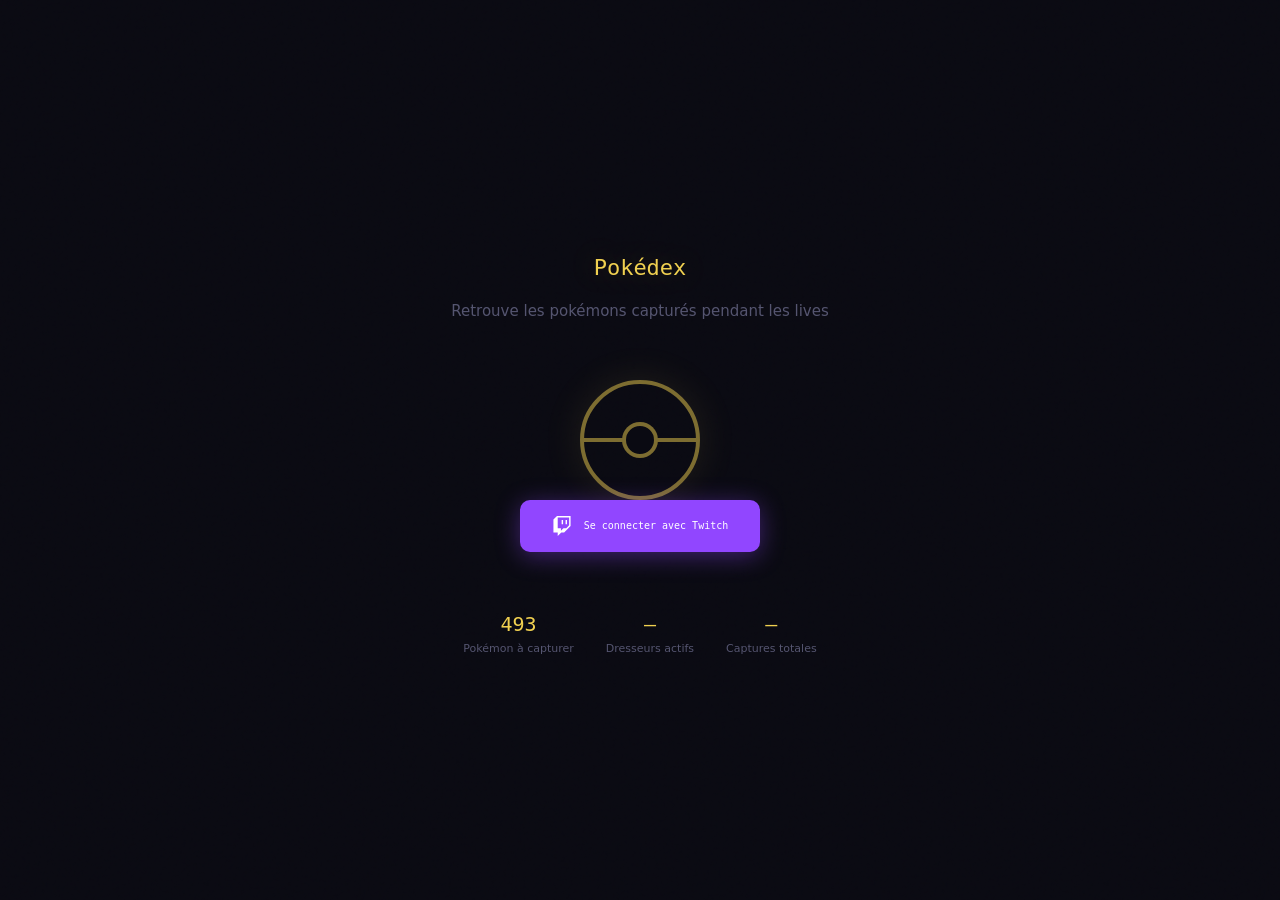
==== commit 2edf6087: "feat: ajoute la rangée Variante et ouvre la Gen 4 à tous - Nouvelle rangée « Toutes / Normal / ✨ Shi" ====
--- a/Pokedex/index.html
+++ b/Pokedex/index.html
@@ -37,7 +37,7 @@
       Se connecter avec Twitch
     </a>
     <div class="landing-stats">
-      <div class="stat-item"><span class="stat-num">386</span><div class="stat-label">Pokémon à capturer</div></div>
+      <div class="stat-item"><span class="stat-num">493</span><div class="stat-label">Pokémon à capturer</div></div>
       <div class="stat-item"><span class="stat-num" id="stat-trainers">—</span><div class="stat-label">Dresseurs actifs</div></div>
       <div class="stat-item"><span class="stat-num" id="stat-captures">—</span><div class="stat-label">Captures totales</div></div>
     </div>
@@ -70,9 +70,10 @@
       <div class="pokedex-view-toggle">
         <button class="toggle-btn active" id="pokédex-toggle-normal" data-toggle="normal">Pokédex</button>
         <button class="toggle-btn" id="pokédex-toggle-mega" data-toggle="mega">Megadex <img src="https://archives.bulbagarden.net/media/upload/c/cd/Mega_Evolution_key_stone_icon.png" alt="Keystone" class="keystone-icon" style="display:inline-block; width:16px; height:16px; margin-left:4px; vertical-align:middle;"></button>
-        <!-- Révélé par syncPokedexMode() uniquement si le dresseur possède au moins un Zarbi.
-             Le libellé est écrit en alphabet Zarbi, monté par renderUnownWords() ;
-             aria-label porte le texte lisible pour les lecteurs d'écran. -->
+        <!-- Révélé par syncPokedexMode() si le dresseur possède une espèce à formes. -->
+        <button class="toggle-btn" id="pokédex-toggle-form" data-toggle="form" style="display:none">Formdex</button>
+        <!-- Révélé par syncPokedexMode() si le dresseur possède un Zarbi. Libellé en
+             alphabet Zarbi, monté par renderUnownWords() ; aria-label pour les lecteurs d'écran. -->
         <button class="toggle-btn" id="pokédex-toggle-unown" data-toggle="unown" style="display:none"
                 aria-label="Zarbidex" title="Zarbidex">
           <span class="unown-word" data-unown-word="zarbidex" aria-hidden="true"></span>
@@ -81,7 +82,7 @@
       <div class="progress-bar-wrap">
         <div class="progress-inner">
           <div class="progress-track"><div class="progress-fill" id="progress-fill" style="width:0%"></div></div>
-          <span class="progress-count" id="progress-count">0 / 386</span>
+          <span class="progress-count" id="progress-count">0 / 493</span>
           <button class="progress-toggle" id="progress-toggle" type="button" aria-expanded="false" title="Afficher le détail par génération"><span>Détails</span><i></i></button>
         </div>
         <div class="generation-progress-panel" id="generation-progress-panel" style="display:none"></div>
@@ -93,20 +94,27 @@
           <button class="gen-filter-btn" data-gen-filter="1">Gen 1</button>
           <button class="gen-filter-btn" data-gen-filter="2">Gen 2</button>
           <button class="gen-filter-btn" data-gen-filter="3">Gen 3</button>
+          <button class="gen-filter-btn" data-gen-filter="4">Gen 4</button>
         </div>
       </div>
       <div class="filters">
         <div class="filters-inner">
           <button class="filter-btn active" data-filter="all">Tous</button>
           <button class="filter-btn" data-filter="captured">Capturés</button>
+          <button class="filter-btn" data-filter="uncaptured">Non capturés</button>
           <button class="filter-btn f-commun" data-filter="commun">★ Commun</button>
           <button class="filter-btn f-peucommun" data-filter="peuCommun">★★ Peu commun</button>
           <button class="filter-btn f-rare" data-filter="rare">★★★ Rare</button>
           <button class="filter-btn f-epique" data-filter="epique">★★★★ Épique</button>
           <button class="filter-btn f-fabuleux" data-filter="fabuleux">★★★★★ Fabuleux</button>
           <button class="filter-btn f-legendaire" data-filter="legendaire">★★★★★★ Légendaire</button>
-          <button class="filter-btn f-shiny" data-filter="shiny">✨ Shiny</button>
           <input class="filter-search" id="filter-search" type="text" placeholder="Rechercher...">
+        </div>
+        <!-- Se combine avec la rangée du dessus : « capturé » s'entend dans la variante choisie. -->
+        <div class="filters-inner filters-variant">
+          <button class="filter-btn active" data-variant="all">Toutes</button>
+          <button class="filter-btn" data-variant="normal">Normal</button>
+          <button class="filter-btn f-shiny" data-variant="shiny">✨ Shiny</button>
         </div>
       </div>
       <div class="pokedex-grid" id="pokedex-grid"></div>
@@ -114,11 +122,24 @@
 
     <!-- Vue Communauté -->
     <div id="view-community" style="display:none">
+
+      <!-- Les quatre modes du Pokédex perso, alimentés par les captures de tout le monde.
+           Toujours visibles ici : un Formdex vide dit « personne ne l'a ». -->
+      <div class="pokedex-view-toggle">
+        <button class="toggle-btn active" data-community-toggle="normal">Pokédex</button>
+        <button class="toggle-btn" data-community-toggle="mega">Megadex <img src="https://archives.bulbagarden.net/media/upload/c/cd/Mega_Evolution_key_stone_icon.png" alt="Keystone" class="keystone-icon" style="display:inline-block; width:16px; height:16px; margin-left:4px; vertical-align:middle;"></button>
+        <button class="toggle-btn" data-community-toggle="form">Formdex</button>
+        <!-- Libellé en alphabet Zarbi, peint par renderUnownWords(). -->
+        <button class="toggle-btn" data-community-toggle="unown"
+                aria-label="Zarbidex" title="Zarbidex">
+          <span class="unown-word" data-unown-word="zarbidex" aria-hidden="true"></span>
+        </button>
+      </div>
 
       <div class="progress-bar-wrap">
         <div class="progress-inner">
           <div class="progress-track"><div class="progress-fill" id="community-progress-fill" style="width:0%"></div></div>
-          <span class="progress-count" id="community-progress-count">0 / 386</span>
+          <span class="progress-count" id="community-progress-count">0 / 493</span>
           <button class="progress-toggle" id="community-progress-toggle" type="button" aria-expanded="false" title="Afficher le détail par génération"><span>Détails</span><i></i></button>
         </div>
         <div class="generation-progress-panel" id="community-generation-progress-panel" style="display:none"></div>
@@ -131,6 +152,7 @@
           <button class="gen-filter-btn" data-community-gen="1">Gen 1</button>
           <button class="gen-filter-btn" data-community-gen="2">Gen 2</button>
           <button class="gen-filter-btn" data-community-gen="3">Gen 3</button>
+          <button class="gen-filter-btn" data-community-gen="4">Gen 4</button>
         </div>
       </div>
 
@@ -138,14 +160,19 @@
         <div class="filters-inner">
           <button class="filter-btn active" data-community-filter="all">Tous</button>
           <button class="filter-btn" data-community-filter="captured">Capturés</button>
+          <button class="filter-btn" data-community-filter="uncaptured">Non capturés</button>
           <button class="filter-btn f-commun" data-community-filter="commun">★ Commun</button>
           <button class="filter-btn f-peucommun" data-community-filter="peuCommun">★★ Peu commun</button>
           <button class="filter-btn f-rare" data-community-filter="rare">★★★ Rare</button>
           <button class="filter-btn f-epique" data-community-filter="epique">★★★★ Épique</button>
           <button class="filter-btn f-fabuleux" data-community-filter="fabuleux">★★★★★ Fabuleux</button>
           <button class="filter-btn f-legendaire" data-community-filter="legendaire">★★★★★★ Légendaire</button>
-          <button class="filter-btn f-shiny" data-community-filter="shiny">✨ Shiny</button>
           <input class="filter-search" id="community-filter-search" type="text" placeholder="Rechercher...">
+        </div>
+        <div class="filters-inner filters-variant">
+          <button class="filter-btn active" data-community-variant="all">Toutes</button>
+          <button class="filter-btn" data-community-variant="normal">Normal</button>
+          <button class="filter-btn f-shiny" data-community-variant="shiny">✨ Shiny</button>
         </div>
       </div>
 
@@ -176,36 +203,206 @@
           </div>
         </div>
 
-        <!-- Ligne 2 : répartition par rareté + pokémon les plus capturés -->
+        <!-- Chaque panneau replie ses filtres derrière un écrou, repliés au départ.
+             Replier remet les filtres du panneau sur « toutes » (cf. syncStatsFilters). -->
+
+        <!-- Ligne 2 : répartition par rareté + mes lancers de balls -->
         <div class="sdash-row-2">
 
           <div class="sdash-panel">
             <div class="sdash-panel-header">
-              <div class="sdash-panel-title">Pokémon capturés par la communauté</div>
-              <div class="sdash-gen-tabs">
+              <div class="sdash-panel-head-row">
+                <div class="sdash-panel-title">Pokémon capturés par la communauté</div>
+                <button class="sdash-filter-cog" type="button" data-filter-toggle="rarity"
+                        aria-expanded="false" aria-label="Filtres" title="Filtres">⚙&#xFE0E;</button>
+              </div>
+              <div class="sdash-gen-tabs" data-stats-filters="rarity" hidden>
                 <button class="sdash-gen-tab active" data-rarity-gen="all">Tous</button>
                 <button class="sdash-gen-tab" data-rarity-gen="1">Gen 1</button>
                 <button class="sdash-gen-tab" data-rarity-gen="2">Gen 2</button>
                 <button class="sdash-gen-tab" data-rarity-gen="3">Gen 3</button>
+                <button class="sdash-gen-tab" data-rarity-gen="4">Gen 4</button>
               </div>
             </div>
             <div class="sdash-rarity-list" id="sdash-rarity-list"></div>
           </div>
 
-          <div class="sdash-panel">
-            <div class="sdash-panel-header">
-              <div class="sdash-panel-title">Pokémon les plus capturés</div>
-              <div class="sdash-gen-tabs">
-                <button class="sdash-gen-tab active" data-top-gen="all">Tous</button>
-                <button class="sdash-gen-tab" data-top-gen="1">Gen 1</button>
-                <button class="sdash-gen-tab" data-top-gen="2">Gen 2</button>
-                <button class="sdash-gen-tab" data-top-gen="3">Gen 3</button>
-              </div>
-            </div>
-            <div class="sdash-top-list" id="sdash-top-pokemon"></div>
-          </div>
-        </div>
-        <!-- Ligne 3 : progression par génération -->
+          <!-- Le seul panneau personnel : les balls que le dresseur connecté a lancées.
+               Une ligne par variante visée, comme la clé de captures. La Master Ball n'a pas
+               de bouton et ne compte nulle part : elle capture à coup sûr. -->
+          <div class="sdash-panel">
+            <div class="sdash-panel-header">
+              <div class="sdash-panel-head-row">
+                <div class="sdash-panel-title">Lancers de balls</div>
+                <button class="sdash-filter-cog" type="button" data-filter-toggle="throws"
+                        aria-expanded="false" aria-label="Filtres" title="Filtres">⚙&#xFE0E;</button>
+              </div>
+            </div>
+
+            <!-- Trois groupes indépendants et combinables. Empilés et non sur une ligne :
+                 la colonne fait la moitié de la largeur. -->
+            <div class="sdash-filter-bar sdash-filter-bar-panel" data-stats-filters="throws" hidden>
+              <div class="sdash-filter-group">
+                <span class="sdash-filter-label">Génération</span>
+                <div class="sdash-gen-tabs">
+                  <button class="sdash-gen-tab active" data-throw-gen="all">Toutes</button>
+                  <button class="sdash-gen-tab" data-throw-gen="1">Gen 1</button>
+                  <button class="sdash-gen-tab" data-throw-gen="2">Gen 2</button>
+                  <button class="sdash-gen-tab" data-throw-gen="3">Gen 3</button>
+                  <button class="sdash-gen-tab" data-throw-gen="4">Gen 4</button>
+                </div>
+              </div>
+              <div class="sdash-filter-group">
+                <span class="sdash-filter-label">Rareté</span>
+                <div class="sdash-gen-tabs">
+                  <button class="sdash-gen-tab active" data-throw-tier="all">Toutes</button>
+                  <button class="sdash-gen-tab t-commun" data-throw-tier="commun">Commun</button>
+                  <button class="sdash-gen-tab t-peuCommun" data-throw-tier="peuCommun">Peu commun</button>
+                  <button class="sdash-gen-tab t-rare" data-throw-tier="rare">Rare</button>
+                  <button class="sdash-gen-tab t-epique" data-throw-tier="epique">Épique</button>
+                  <button class="sdash-gen-tab t-fabuleux" data-throw-tier="fabuleux">Fabuleux</button>
+                  <button class="sdash-gen-tab t-legendaire" data-throw-tier="legendaire">Légendaire</button>
+                </div>
+              </div>
+              <div class="sdash-filter-group">
+                <span class="sdash-filter-label">Ball</span>
+                <div class="sdash-gen-tabs">
+                  <button class="sdash-gen-tab active" data-throw-ball="all">Toutes</button>
+                  <button class="sdash-gen-tab b-pokeball" data-throw-ball="pokeball">Poké Ball</button>
+                  <button class="sdash-gen-tab b-superball" data-throw-ball="superball">Super Ball</button>
+                  <button class="sdash-gen-tab b-hyperball" data-throw-ball="hyperball">Hyper Ball</button>
+                </div>
+              </div>
+            </div>
+
+            <div class="sdash-top-list sdash-top-list-scroll" id="sdash-my-throws"></div>
+          </div>
+        </div>
+
+        <!-- Ligne 3 : apparitions. L'overlay les compte à chaque spawn, attrapé ou non,
+             contrairement aux panneaux ci-dessus. Lecture par la vue pokemon_spawn_counts. -->
+        <!-- Barre partagée par les deux panneaux : ils montrent les mêmes données sous deux
+             angles. Deux écrous la commandent, un par panneau, sur le même groupe. -->
+        <div class="sdash-filter-bar" data-stats-filters="spawn" hidden>
+          <div class="sdash-filter-group">
+            <span class="sdash-filter-label">Génération</span>
+            <div class="sdash-gen-tabs">
+              <button class="sdash-gen-tab active" data-spawn-gen="all">Toutes</button>
+              <button class="sdash-gen-tab" data-spawn-gen="1">Gen 1</button>
+              <button class="sdash-gen-tab" data-spawn-gen="2">Gen 2</button>
+              <button class="sdash-gen-tab" data-spawn-gen="3">Gen 3</button>
+              <button class="sdash-gen-tab" data-spawn-gen="4">Gen 4</button>
+            </div>
+          </div>
+          <div class="sdash-filter-group">
+            <span class="sdash-filter-label">Rareté</span>
+            <div class="sdash-gen-tabs">
+              <button class="sdash-gen-tab active" data-spawn-tier="all">Toutes</button>
+              <button class="sdash-gen-tab t-commun" data-spawn-tier="commun">Commun</button>
+              <button class="sdash-gen-tab t-peuCommun" data-spawn-tier="peuCommun">Peu commun</button>
+              <button class="sdash-gen-tab t-rare" data-spawn-tier="rare">Rare</button>
+              <button class="sdash-gen-tab t-epique" data-spawn-tier="epique">Épique</button>
+              <button class="sdash-gen-tab t-fabuleux" data-spawn-tier="fabuleux">Fabuleux</button>
+              <button class="sdash-gen-tab t-legendaire" data-spawn-tier="legendaire">Légendaire</button>
+            </div>
+          </div>
+        </div>
+
+        <div class="sdash-row-2">
+          <div class="sdash-panel">
+            <div class="sdash-panel-header">
+              <div class="sdash-panel-head-row">
+                <div class="sdash-panel-title">Pokémon le plus apparu</div>
+                <button class="sdash-filter-cog" type="button" data-filter-toggle="spawn"
+                        aria-expanded="false" aria-label="Filtres" title="Filtres">⚙&#xFE0E;</button>
+              </div>
+            </div>
+            <div class="sdash-top-list sdash-top-list-scroll" id="sdash-top-spawns"></div>
+          </div>
+
+          <div class="sdash-panel">
+            <div class="sdash-panel-header">
+              <div class="sdash-panel-head-row">
+                <div class="sdash-panel-title">Pokémon le plus apparu ce mois</div>
+                <button class="sdash-filter-cog" type="button" data-filter-toggle="spawn"
+                        aria-expanded="false" aria-label="Filtres" title="Filtres">⚙&#xFE0E;</button>
+              </div>
+            </div>
+            <div class="sdash-top-list sdash-top-list-scroll" id="sdash-top-spawns-month"></div>
+          </div>
+        </div>
+
+        <!-- Ligne 4 : difficulté de capture, par espèce puis par dresseur. Seules les lignes
+             menées au bout comptent — une espèce jamais capturée n'a pas de difficulté mesurable.
+             Filtres partagés, comme la ligne des apparitions. -->
+        <div class="sdash-filter-bar" data-stats-filters="difficulty" hidden>
+          <div class="sdash-filter-group">
+            <span class="sdash-filter-label">Génération</span>
+            <div class="sdash-gen-tabs">
+              <button class="sdash-gen-tab active" data-diff-gen="all">Toutes</button>
+              <button class="sdash-gen-tab" data-diff-gen="1">Gen 1</button>
+              <button class="sdash-gen-tab" data-diff-gen="2">Gen 2</button>
+              <button class="sdash-gen-tab" data-diff-gen="3">Gen 3</button>
+              <button class="sdash-gen-tab" data-diff-gen="4">Gen 4</button>
+            </div>
+          </div>
+          <div class="sdash-filter-group">
+            <span class="sdash-filter-label">Rareté</span>
+            <div class="sdash-gen-tabs">
+              <button class="sdash-gen-tab active" data-diff-tier="all">Toutes</button>
+              <button class="sdash-gen-tab t-commun" data-diff-tier="commun">Commun</button>
+              <button class="sdash-gen-tab t-peuCommun" data-diff-tier="peuCommun">Peu commun</button>
+              <button class="sdash-gen-tab t-rare" data-diff-tier="rare">Rare</button>
+              <button class="sdash-gen-tab t-epique" data-diff-tier="epique">Épique</button>
+              <button class="sdash-gen-tab t-fabuleux" data-diff-tier="fabuleux">Fabuleux</button>
+              <button class="sdash-gen-tab t-legendaire" data-diff-tier="legendaire">Légendaire</button>
+            </div>
+          </div>
+          <!-- La ball filtrée est celle qui a conclu la capture. Master Ball absente et même
+               exclue du calcul : elle tirerait toutes les moyennes vers 1. -->
+          <div class="sdash-filter-group">
+            <span class="sdash-filter-label">Ball</span>
+            <div class="sdash-gen-tabs">
+              <button class="sdash-gen-tab active" data-diff-ball="all">Toutes</button>
+              <button class="sdash-gen-tab b-pokeball" data-diff-ball="pokeball">Poké Ball</button>
+              <button class="sdash-gen-tab b-superball" data-diff-ball="superball">Super Ball</button>
+              <button class="sdash-gen-tab b-hyperball" data-diff-ball="hyperball">Hyper Ball</button>
+            </div>
+          </div>
+        </div>
+
+        <div class="sdash-row-2">
+          <div class="sdash-panel">
+            <div class="sdash-panel-header">
+              <div class="sdash-panel-head-row">
+                <div>
+                  <div class="sdash-panel-title">Pokémon les plus durs à capturer</div>
+                  <!-- Suit le filtre Ball (cf. renderDifficultyPanels). -->
+                  <div class="sdash-panel-note" id="sdash-hardest-note">Lancers en moyenne pour l'attraper</div>
+                </div>
+                <button class="sdash-filter-cog" type="button" data-filter-toggle="difficulty"
+                        aria-expanded="false" aria-label="Filtres" title="Filtres">⚙&#xFE0E;</button>
+              </div>
+            </div>
+            <div class="sdash-top-list sdash-top-list-scroll" id="sdash-hardest"></div>
+          </div>
+
+          <div class="sdash-panel">
+            <div class="sdash-panel-header">
+              <div class="sdash-panel-head-row">
+                <div>
+                  <div class="sdash-panel-title">Dresseurs qui lancent le plus</div>
+                  <div class="sdash-panel-note" id="sdash-throwers-note">Lancers en moyenne par capture</div>
+                </div>
+                <button class="sdash-filter-cog" type="button" data-filter-toggle="difficulty"
+                        aria-expanded="false" aria-label="Filtres" title="Filtres">⚙&#xFE0E;</button>
+              </div>
+            </div>
+            <div class="sdash-top-list sdash-top-list-scroll" id="sdash-top-throwers"></div>
+          </div>
+        </div>
+
+        <!-- Ligne 5 : progression par génération -->
         <div class="sdash-panel sdash-panel-full">
           <div class="sdash-panel-title">Progression de la communauté</div>
           <div class="sdash-gen-bars" id="sdash-gen-bars"></div>
@@ -225,6 +422,7 @@
               <button class="rank-tab-btn" data-stats-gen="1">Gen 1</button>
               <button class="rank-tab-btn" data-stats-gen="2">Gen 2</button>
               <button class="rank-tab-btn" data-stats-gen="3">Gen 3</button>
+              <button class="rank-tab-btn" data-stats-gen="4">Gen 4</button>
             </div>
           </div>
           <div class="ranking-list" id="rank-completion"></div>
@@ -237,6 +435,7 @@
               <button class="rank-tab-btn" data-first-gen="1">Gen 1</button>
               <button class="rank-tab-btn" data-first-gen="2">Gen 2</button>
               <button class="rank-tab-btn" data-first-gen="3">Gen 3</button>
+              <button class="rank-tab-btn" data-first-gen="4">Gen 4</button>
             </div>
           </div>
           <div class="ranking-list" id="sdash-first-capturers"></div>
@@ -262,11 +461,16 @@
   <div class="modal-overlay" id="modal-overlay">
     <div class="modal">
       <button class="modal-close" id="modal-close">✕</button>
-      <img class="modal-sprite" id="modal-sprite" src="" alt="">
-      <div class="modal-name" id="modal-name"></div>
-      <div class="modal-number" id="modal-number"></div>
-      <div class="modal-badges" id="modal-badges"></div>
+      <!-- Vue par défaut : la fiche de l'espèce. Le bouton « Détails » la remplace par
+           #modal-variants, une carte par variante possédée. -->
+      <div id="modal-summary">
+        <img class="modal-sprite" id="modal-sprite" src="" alt="">
+        <div class="modal-name" id="modal-name"></div>
+        <div class="modal-number" id="modal-number"></div>
+        <div class="modal-badges" id="modal-badges"></div>
+      </div>
       <div id="modal-info"></div>
+      <div class="modal-variants" id="modal-variants" hidden></div>
     </div>
   </div>
 
--- a/Pokedex/pokedex.css
+++ b/Pokedex/pokedex.css
@@ -29,6 +29,15 @@
   --glow-epique:    0 0 18px rgba(224,64,251,0.35);
   --glow-fabuleux:  0 0 22px rgba(250,115,255,0.4);
   --glow-legendaire:0 0 26px rgba(240,208,80,0.5);
+  /* ── Palier Arceus ──
+     Deux calques animés par le même background-position, à des vitesses différentes :
+     c'est le décalage qui donne l'irisation. En variables car quatre plaques les réutilisent. */
+  --arceus-spectrum: linear-gradient(100deg,
+    #ff5f6d 0%, #ffa751 14%, #f9f871 28%, #6dffb0 42%,
+    #4facfe 56%, #a06bff 70%, #ff6ec4 86%, #ff5f6d 100%);
+  --arceus-sheen: linear-gradient(115deg,
+    transparent 38%, rgba(255,255,255,0.65) 50%, transparent 62%);
+  --glow-arceus: 0 0 26px rgba(200,140,255,0.45);
   --glow-shiny:     0 0 16px rgba(0,229,255,0.35);
 
   --header-height:  64px;
@@ -341,6 +350,7 @@
 /* ─── Pokédex Toggle ──────────────────────────── */
 .pokedex-view-toggle {
   display: flex;
+  flex-wrap: wrap;
   gap: 8px;
   padding: 16px 24px 0;
   justify-content: center;
@@ -369,6 +379,24 @@
   color: var(--gold);
   box-shadow: 0 0 12px rgba(240,208,80,0.1);
 }
+
+/* ─── Mot écrit en alphabet Zarbi ─────────────── */
+/* Les glyphes remplacent le texte du bouton : on reprend le jeu d'opacité des états. */
+.unown-word {
+  display: inline-flex;
+  align-items: center;
+  gap: 1px;
+  opacity: 0.7;
+  transition: opacity .2s;
+}
+.unown-word img {
+  height: 20px;
+  width: auto;
+  -webkit-user-drag: none;
+  user-select: none;
+}
+.toggle-btn:hover .unown-word,
+.toggle-btn.active .unown-word { opacity: 1; }
 
 /* ─── Progress ───────────────────────────────── */
 .progress-bar-wrap {
@@ -578,6 +606,10 @@
 .poke-card.captured .poke-sprite {
   filter: drop-shadow(0 2px 8px rgba(0,0,0,0.5));
 }
+/* Filtre « Non capturés » : les sprites sont révélés, les noms restent en « ??? ». */
+.pokedex-grid.reveal-sprites .poke-card:not(.captured) .poke-sprite {
+  filter: drop-shadow(0 2px 8px rgba(0,0,0,0.5));
+}
 .poke-card:hover .poke-sprite { transform: scale(1.08); }
 
 
@@ -599,6 +631,126 @@
   padding: 0 4px;
 }
 .poke-card:not(.captured) .poke-name { color: var(--muted); font-style: italic; }
+
+/* ── Ball de capture ─────────────────────────── */
+/* Sur la carte l'emoji seul, la ligne de date est étroite ; dans la modale, avec le libellé. */
+.poke-ball-tag {
+  white-space: nowrap;
+  font-size: 0.95em;
+  line-height: 1;
+}
+
+/* ── Détail d'une capture (modale) ───────────── */
+.poke-detail-row {
+  margin-top: 8px;
+  padding-top: 8px;
+  border-top: 1px solid rgba(255,255,255,0.06);
+}
+.poke-detail-row:first-child { margin-top: 0; padding-top: 0; border-top: 0; }
+
+/* Ce qui distingue la variante — méga, forme, shiny. Absent pour une capture ordinaire. */
+.poke-detail-variant {
+  font-family: 'Press Start 2P', monospace;
+  font-size: 8px;
+  color: var(--gold);
+  margin-bottom: 5px;
+  line-height: 1.6;
+}
+
+/* ── Bouton « Détails » de la fiche ──────────── */
+/* Calqué sur .progress-toggle, l'autre « Détails » du site. */
+.modal-details-toggle {
+  display: inline-flex;
+  align-items: center;
+  gap: 7px;
+  margin-top: 12px;
+  padding: 6px 13px;
+  background: rgba(255,255,255,0.04);
+  border: 1px solid var(--border);
+  border-radius: 999px;
+  color: var(--muted);
+  font-family: 'DM Sans', sans-serif;
+  font-size: 11px;
+  cursor: pointer;
+  transition: color .15s, border-color .15s, background .15s;
+}
+.modal-details-toggle:hover { color: var(--gold); border-color: var(--gold-dim); background: rgba(240,208,80,0.08); }
+.modal-details-toggle:focus-visible { outline: 2px solid var(--gold); outline-offset: 2px; }
+
+/* Chevron : seul indice du sens du clic sur un bouton qui ne change pas de mot. */
+.modal-details-toggle i {
+  width: 0; height: 0;
+  border-left: 4px solid transparent;
+  border-right: 4px solid transparent;
+  border-top: 5px solid currentColor;
+  transition: transform .18s var(--ease-out);
+}
+.modal-details-toggle[aria-expanded="true"] i { transform: rotate(180deg); }
+
+/* ── Cartes de variante (vue « Détails ») ────── */
+/* Une carte par variante possédée, à la taille exacte de la fiche : elles reprennent
+   .modal-sprite, .modal-name et .modal-number. En vue détail la fiche perd son cadre et
+   les cartes se posent sur le fond assombri, flex-wrap centré, sans colonnes à décider. */
+.modal.details-open {
+  width: min(1500px, 96vw);
+  max-height: 92vh;
+  background: none;
+  border: 0;
+  box-shadow: none;
+  /* De quoi loger la croix de fermeture et le bouton « Retour ». */
+  padding: 56px 4px 24px;
+}
+
+/* Le résumé fait doublon : sa date et sa ball sont sur la carte correspondante. */
+.modal.details-open #modal-info .poke-date { display: none; }
+/* Même raison côté Communauté pour le premier captureur. */
+.modal.details-open #modal-info .community-modal-first { display: none; }
+
+.modal-variants {
+  display: flex;
+  flex-wrap: wrap;
+  justify-content: center;
+  align-items: flex-start;
+  gap: 16px;
+  margin-top: 18px;
+}
+/* [hidden] seul ne suffit pas : la règle de classe pose un display: flex. */
+.modal-variants[hidden] { display: none; }
+
+/* Chaque carte porte le cadre que la fiche vient de perdre. Largeur calée sur le sprite. */
+.variant-card {
+  width: 218px;
+  flex: 0 0 auto;
+  background: linear-gradient(180deg, var(--bg2), var(--bg3));
+  border: 1px solid var(--border);
+  border-radius: 16px;
+  padding: 22px 16px 18px;
+  text-align: center;
+  box-shadow: 0 12px 32px rgba(0,0,0,0.45);
+  transition: border-color .2s, box-shadow .2s;
+}
+.variant-card:hover { border-color: rgba(240,208,80,0.28); }
+.variant-card.shiny-card {
+  border-color: rgba(0,229,255,0.4);
+  box-shadow: 0 12px 32px rgba(0,0,0,0.45), var(--glow-shiny);
+}
+
+/* Halo clair : certains artworks sont presque noirs et disparaissent sur le fond sombre. */
+.variant-card .modal-sprite {
+  margin-bottom: 12px;
+  filter: drop-shadow(0 4px 16px rgba(0,0,0,0.6)) drop-shadow(0 0 6px rgba(255,255,255,0.16));
+}
+.variant-card .modal-number { margin-bottom: 10px; }
+/* Pseudo du premier captureur. Police et couleur viennent de .community-modal-trainer. */
+.variant-card-trainer { margin-bottom: 8px; }
+
+/* Une donnée absente ne doit pas se lire comme un zéro. */
+.modal-variant-unknown { color: var(--muted); opacity: .6; font-style: italic; }
+
+/* Sous 520 px, deux cartes ne tiennent plus côte à côte. */
+@media (max-width: 520px) {
+  .variant-card { width: 100%; max-width: 260px; }
+}
 
 .poke-date {
   font-size: 9px;
@@ -1331,6 +1483,57 @@
 
 .shiny-color { color: var(--shiny) !important; }
 
+/* ── Interrupteur des filtres, un par panneau ── */
+/* Muet volontairement : un libellé « Filtres » pèserait autant que le titre.
+   Le texte lisible reste dans l'aria-label et le title. */
+.sdash-filter-cog {
+  flex-shrink: 0;
+  display: inline-flex;
+  align-items: center;
+  justify-content: center;
+  width: 26px; height: 26px;
+  background: transparent;
+  border: 1px solid transparent;
+  border-radius: 999px;
+  color: var(--muted);
+  font-size: 13px;
+  line-height: 1;
+  cursor: pointer;
+  transition: color .15s, background .15s, border-color .15s, transform .25s var(--ease-out);
+}
+.sdash-filter-cog:hover { color: var(--text); background: rgba(255,255,255,0.05); }
+.sdash-filter-cog:focus-visible { outline: 2px solid var(--gold); outline-offset: 2px; }
+
+/* Quart de tour quand les filtres sont dépliés : la seule confirmation sur un bouton sans texte. */
+.sdash-filter-cog[aria-expanded="true"] {
+  color: var(--gold);
+  background: rgba(240,208,80,0.1);
+  border-color: rgba(240,208,80,0.3);
+  transform: rotate(90deg);
+}
+
+/* Titre et écrou sur la même ligne ; les filtres se déplient dessous. */
+.sdash-panel-head-row {
+  display: flex;
+  align-items: center;
+  justify-content: space-between;
+  gap: 12px;
+  width: 100%;
+}
+
+/* Sous-titre des panneaux de difficulté : « 7,3 » ne dit pas de quoi il est la moyenne. */
+.sdash-panel-note {
+  margin-top: 7px;
+  font-size: 11px;
+  color: var(--muted);
+}
+
+/* [hidden] seul ne suffit pas : les blocs de filtres portent un display:flex de classe. */
+[data-stats-filters][hidden] { display: none; }
+
+/* Même précaution pour les boutons Gen 4, semés dans huit groupes aux classes différentes. */
+[data-gen4][hidden] { display: none !important; }
+
 /* ── Two-column row ──────────────────────────── */
 .sdash-row-2 {
   display: grid;
@@ -1418,6 +1621,56 @@
 .sdash-gen-tab:hover { color: var(--text); background: rgba(255,255,255,0.04); }
 .sdash-gen-tab.active { color: var(--gold); background: rgba(240,208,80,0.1); }
 
+/* ── Barre de filtres partagée (ligne apparitions) ── */
+/* Deux groupes indépendants, au-dessus des deux panneaux : ils pilotent les deux. */
+.sdash-filter-bar {
+  display: flex;
+  flex-wrap: wrap;
+  align-items: center;
+  gap: 10px 22px;
+  margin-bottom: -4px;
+}
+
+.sdash-filter-group {
+  display: flex;
+  flex-wrap: wrap;
+  align-items: center;
+  gap: 8px;
+}
+
+.sdash-filter-label {
+  font-family: 'Press Start 2P', monospace;
+  font-size: 7px;
+  color: var(--muted);
+  letter-spacing: 0.03em;
+}
+
+/* Sept pastilles de rareté : elles doivent pouvoir passer à la ligne. */
+.sdash-filter-group .sdash-gen-tabs { flex-wrap: wrap; }
+
+/* Variante logée dans un panneau : trois groupes dans une colonne deux fois plus
+   étroite, empilés, libellé de largeur commune pour aligner les rangées. */
+.sdash-filter-bar-panel {
+  flex-direction: column;
+  align-items: flex-start;
+  gap: 8px;
+  margin: 0 0 14px;
+}
+.sdash-filter-bar-panel .sdash-filter-label { min-width: 62px; }
+
+/* Nécessaire pour battre .sdash-gen-tab.active, qui met du doré à tout le monde. */
+.sdash-gen-tab.t-commun.active     { color: var(--commun);     background: rgba(255,255,255,0.10); }
+.sdash-gen-tab.t-peuCommun.active  { color: var(--peucommun);  background: rgba(76,175,80,0.12); }
+.sdash-gen-tab.t-rare.active       { color: var(--rare);       background: rgba(33,150,243,0.12); }
+.sdash-gen-tab.t-epique.active     { color: var(--epique);     background: rgba(224,64,251,0.12); }
+.sdash-gen-tab.t-fabuleux.active   { color: var(--fabuleux);   background: rgba(250,115,255,0.12); }
+.sdash-gen-tab.t-legendaire.active { color: var(--legendaire); background: rgba(240,208,80,0.12); }
+
+/* Même principe pour les trois balls, sinon les boutons actifs seraient indistincts. */
+.sdash-gen-tab.b-pokeball.active  { color: #ff5350; background: rgba(255,83,80,0.12); }
+.sdash-gen-tab.b-superball.active { color: #4aa3ff; background: rgba(74,163,255,0.12); }
+.sdash-gen-tab.b-hyperball.active { color: #f0c419; background: rgba(240,196,25,0.12); }
+
 .sdash-rarity-list {
   display: flex;
   flex-direction: column;
@@ -1441,6 +1694,16 @@
   display: flex;
   flex-direction: column;
   gap: 8px;
+}
+
+/* La hauteur coupe la 6e ligne en deux : une ligne tronquée annonce la suite, une coupe
+   nette laisserait croire que le classement s'arrête là. Sous ce seuil le conteneur se réduit. */
+.sdash-top-list-scroll {
+  max-height: 260px;
+  overflow-y: auto;
+  /* Les lignes gardent leur alignement malgré la gouttière de la scrollbar */
+  padding-right: 6px;
+  margin-right: -6px;
 }
 .sdash-top-row {
   display: flex;
@@ -1458,7 +1721,9 @@
   font-family: 'Press Start 2P', monospace;
   font-size: 7px;
   color: var(--muted);
-  width: 22px;
+  /* min-width et non width : le classement descend jusqu'à #386, qui déborderait. */
+  min-width: 22px;
+  white-space: nowrap;
   flex-shrink: 0;
   text-align: right;
 }
@@ -1467,6 +1732,10 @@
   object-fit: contain;
   flex-shrink: 0;
   filter: drop-shadow(0 1px 4px rgba(0,0,0,0.5));
+}
+/* Le halo fait voir le shiny à la vitesse du défilement, sans occuper de colonne. */
+.sdash-top-sprite.is-shiny {
+  filter: drop-shadow(0 1px 4px rgba(0,0,0,0.5)) drop-shadow(0 0 5px rgba(255,215,0,0.55));
 }
 .sdash-top-name {
   font-size: 12px;
@@ -1491,6 +1760,20 @@
   font-size: 8px;
   color: var(--gold);
   flex-shrink: 0;
+}
+
+/* Un pseudo est plus long qu'un nom de Pokémon : sans ce plancher il s'abrège alors
+   qu'il est le sujet du panneau. */
+#sdash-top-throwers .sdash-top-name { min-width: 92px; }
+
+/* Taille de l'échantillon : une moyenne sur une seule capture arrive en tête sans rien
+   prouver. Discret, il qualifie la valeur sans être la valeur. */
+.sdash-top-n {
+  font-size: 10px;
+  color: var(--muted);
+  flex-shrink: 0;
+  min-width: 24px;
+  text-align: right;
 }
 
 /* ── Gen bars ────────────────────────────────── */
@@ -1674,6 +1957,69 @@
 }
 
 /* Couleurs de tier remplaçant les styles inline */
+/* ════════════════════════════════════════════════
+   PALIER ARCEUS — plaque iridescente
+════════════════════════════════════════════════ */
+/* Calques en background-image et non en ::after, qui couvrirait le texte.
+   Motifs de longueur fixe et répétés : une background-position en pourcentage aligne
+   l'image sur le cadre au lieu de la translater, et au-delà de 100% la pousse hors de
+   l'élément — la plaque s'éteignait puis se rallumait au bouclage. */
+@keyframes arceus-shift {
+  from { background-position:      0 50%,     0 50%; }
+  to   { background-position: -260px 50%, 420px 50%; }
+}
+
+.modal-badge-arceus {
+  background-image: var(--arceus-sheen), var(--arceus-spectrum);
+  /* Longueurs translatées par arceus-shift : les changer sans changer les keyframes
+     rend la boucle visible. */
+  background-size: 260px 100%, 420px 100%;
+  background-repeat: repeat-x, repeat-x;
+  animation: arceus-shift 7s linear infinite;
+  /* Texte sombre : sur un fond aussi saturé, un texte clair devient illisible. */
+  color: #16161f;
+  border-color: transparent;
+  box-shadow: var(--glow-arceus);
+}
+
+/* Le dégradé est découpé par les glyphes ; color: transparent laisse voir le fond. */
+.tier-arceus {
+  background-image: var(--arceus-spectrum);
+  background-size: 420px 100%;
+  background-repeat: repeat-x;
+  -webkit-background-clip: text;
+  background-clip: text;
+  color: transparent;
+  animation: arceus-text-shift 7s linear infinite;
+}
+/* Translation d'exactement une tuile, comme arceus-shift, sinon le dégradé saute au bouclage. */
+@keyframes arceus-text-shift {
+  from { background-position:     0 50%; }
+  to   { background-position: 420px 50%; }
+}
+
+/* .tier-bg-* pose une background-color, sans effet ici puisque le fond est une image. */
+.tier-bg-arceus {
+  background-color: transparent;
+  background-image: var(--arceus-spectrum);
+  background-size: 420px 100%;
+  background-repeat: repeat-x;
+  animation: arceus-text-shift 7s linear infinite;
+}
+
+.poke-card.r-arceus:hover {
+  box-shadow: 0 12px 32px rgba(0,0,0,0.45), var(--glow-arceus);
+  border-color: rgba(200,140,255,0.5);
+}
+
+/* Une plaque qui scintille en boucle est ce qu'un utilisateur sensible au mouvement
+   demande d'arrêter. Le dégradé reste, il se fige. */
+@media (prefers-reduced-motion: reduce) {
+  .modal-badge-arceus,
+  .tier-arceus,
+  .tier-bg-arceus { animation: none; }
+}
+
 .tier-commun     { color: var(--commun);     }
 .tier-peuCommun  { color: var(--peucommun);  }
 .tier-rare       { color: var(--rare);       }
